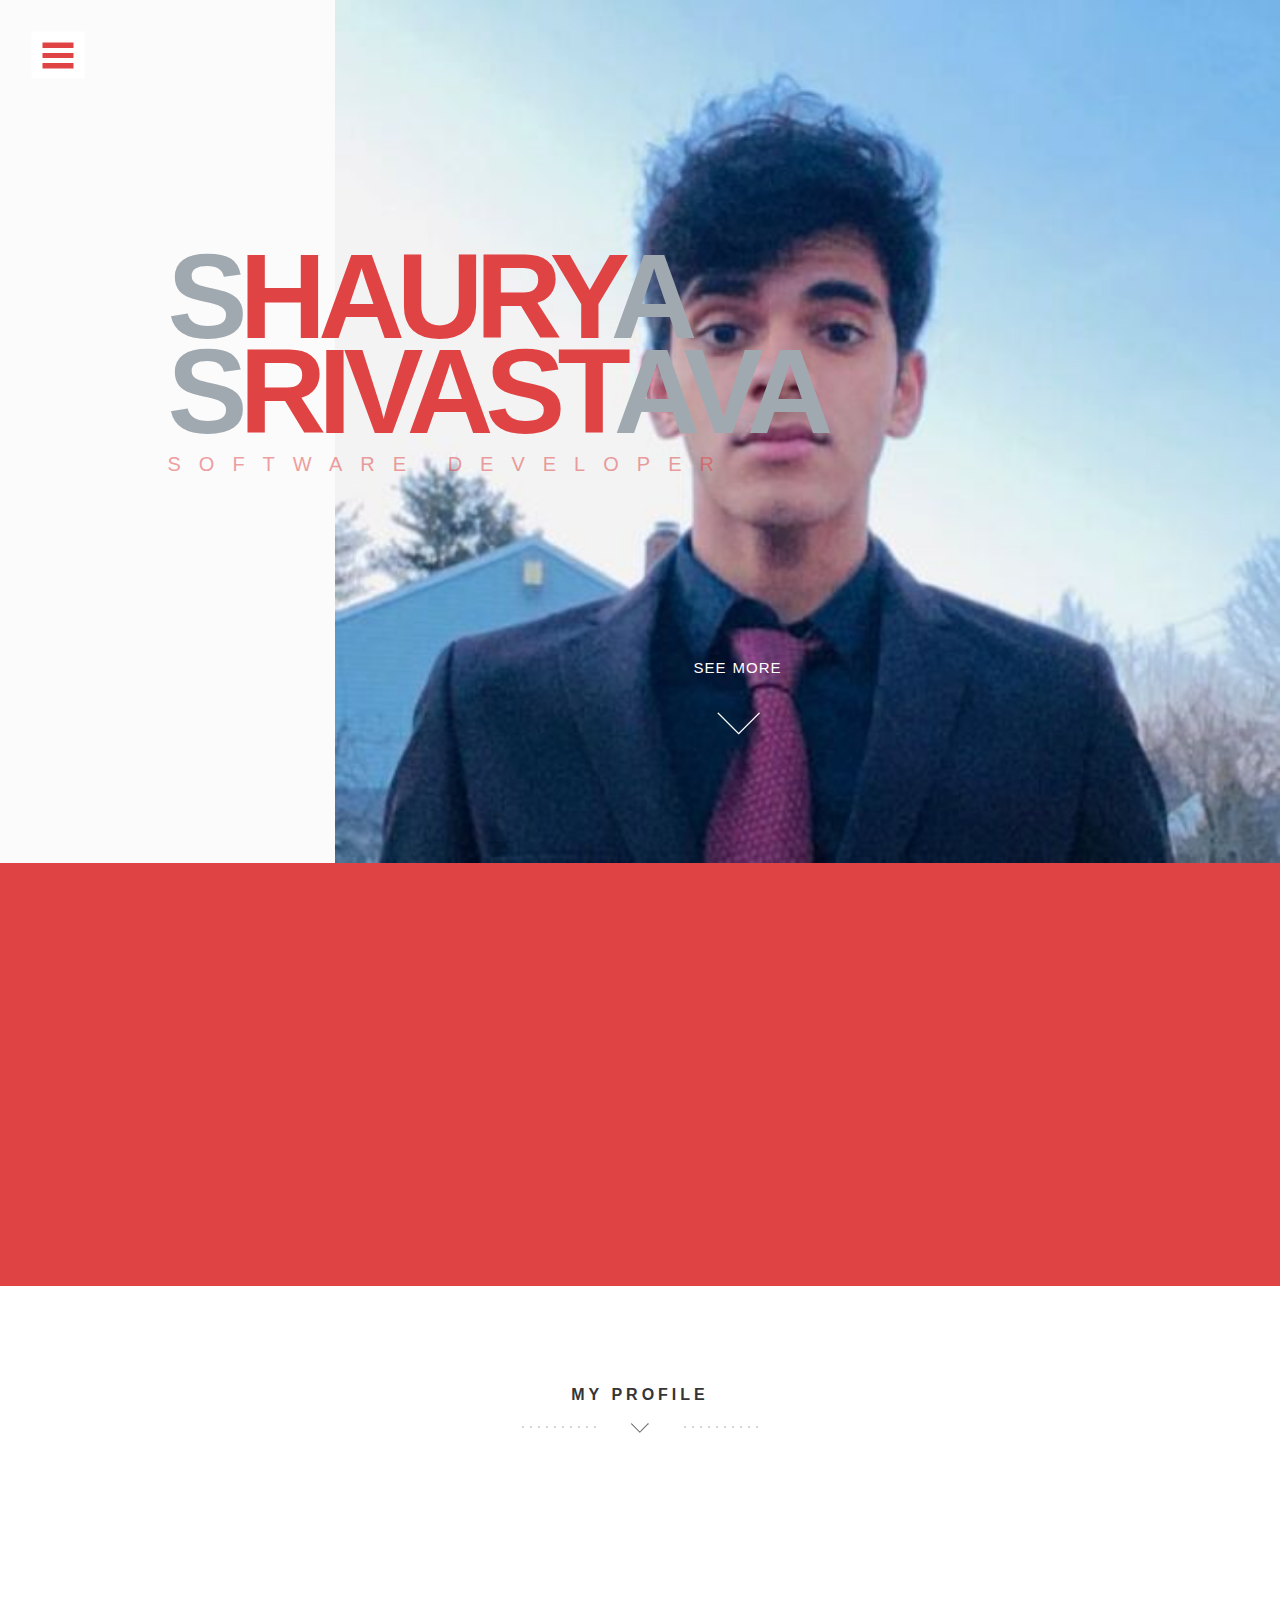
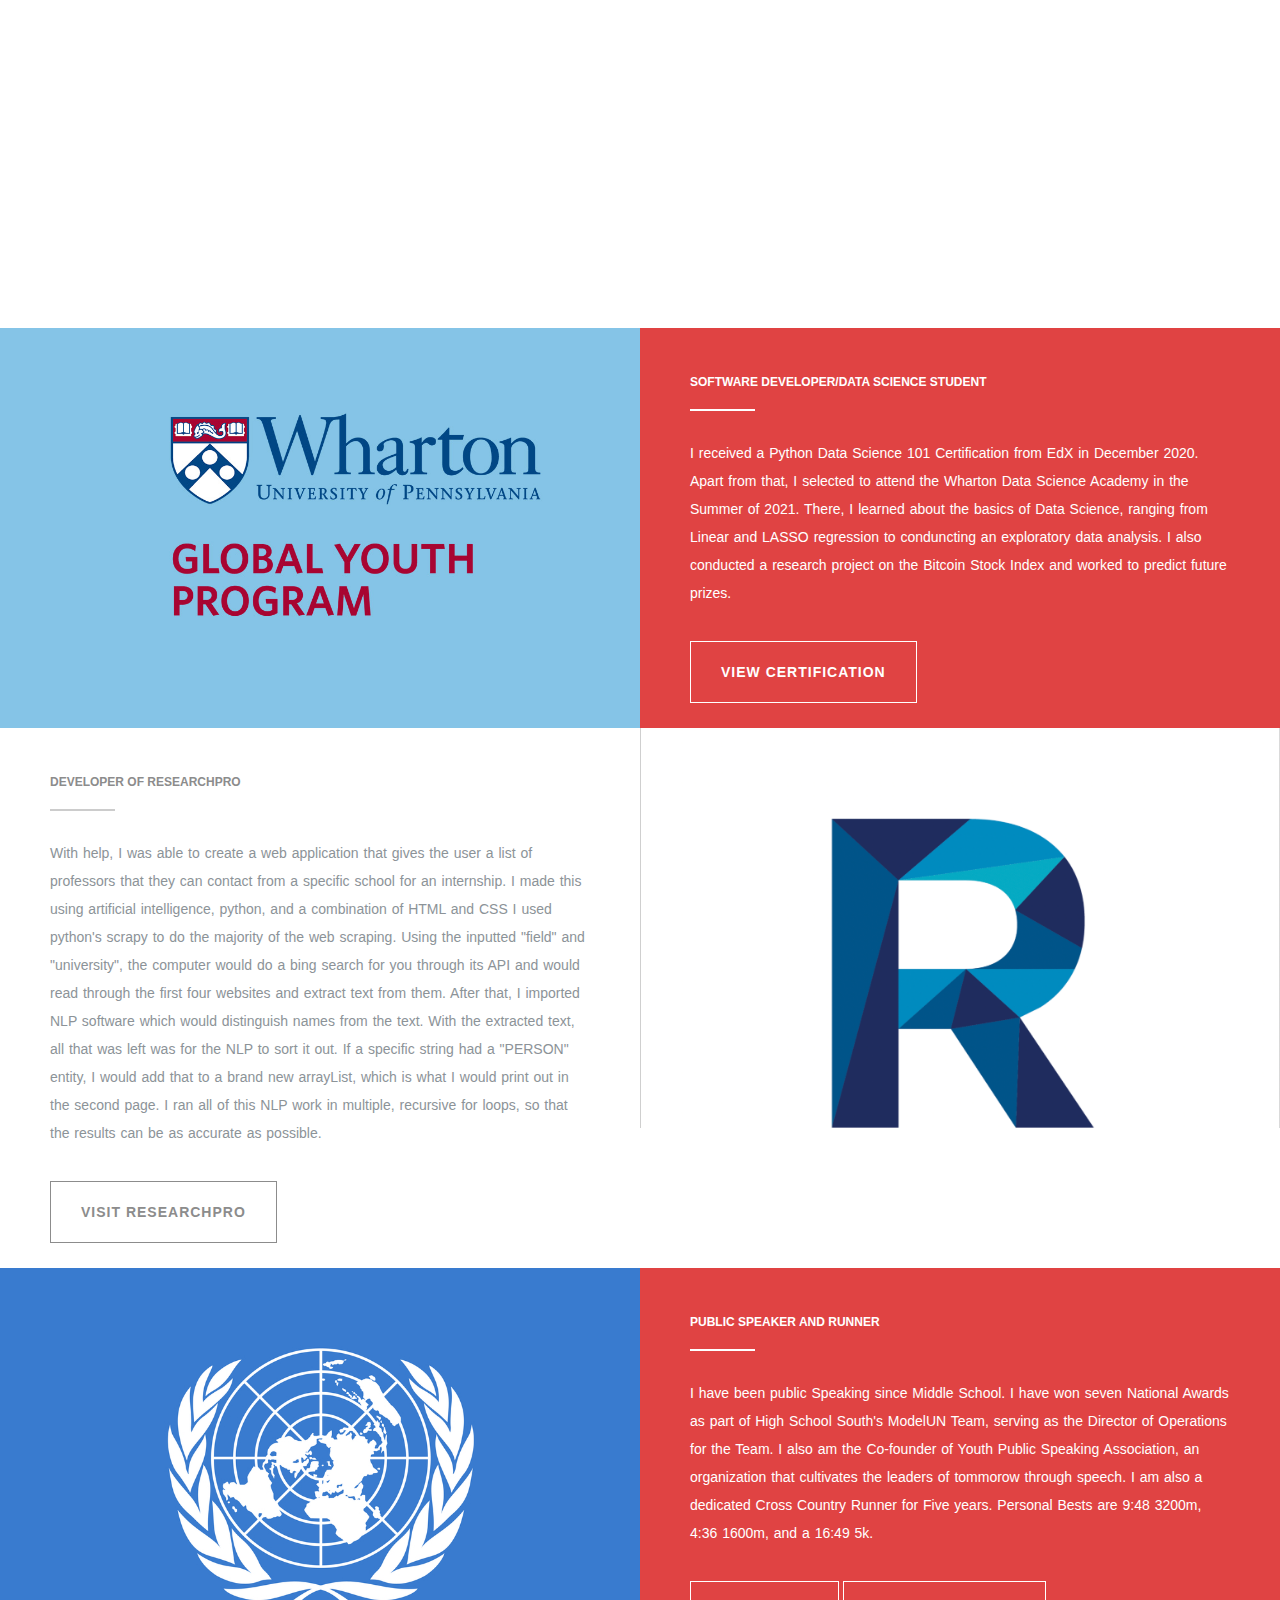
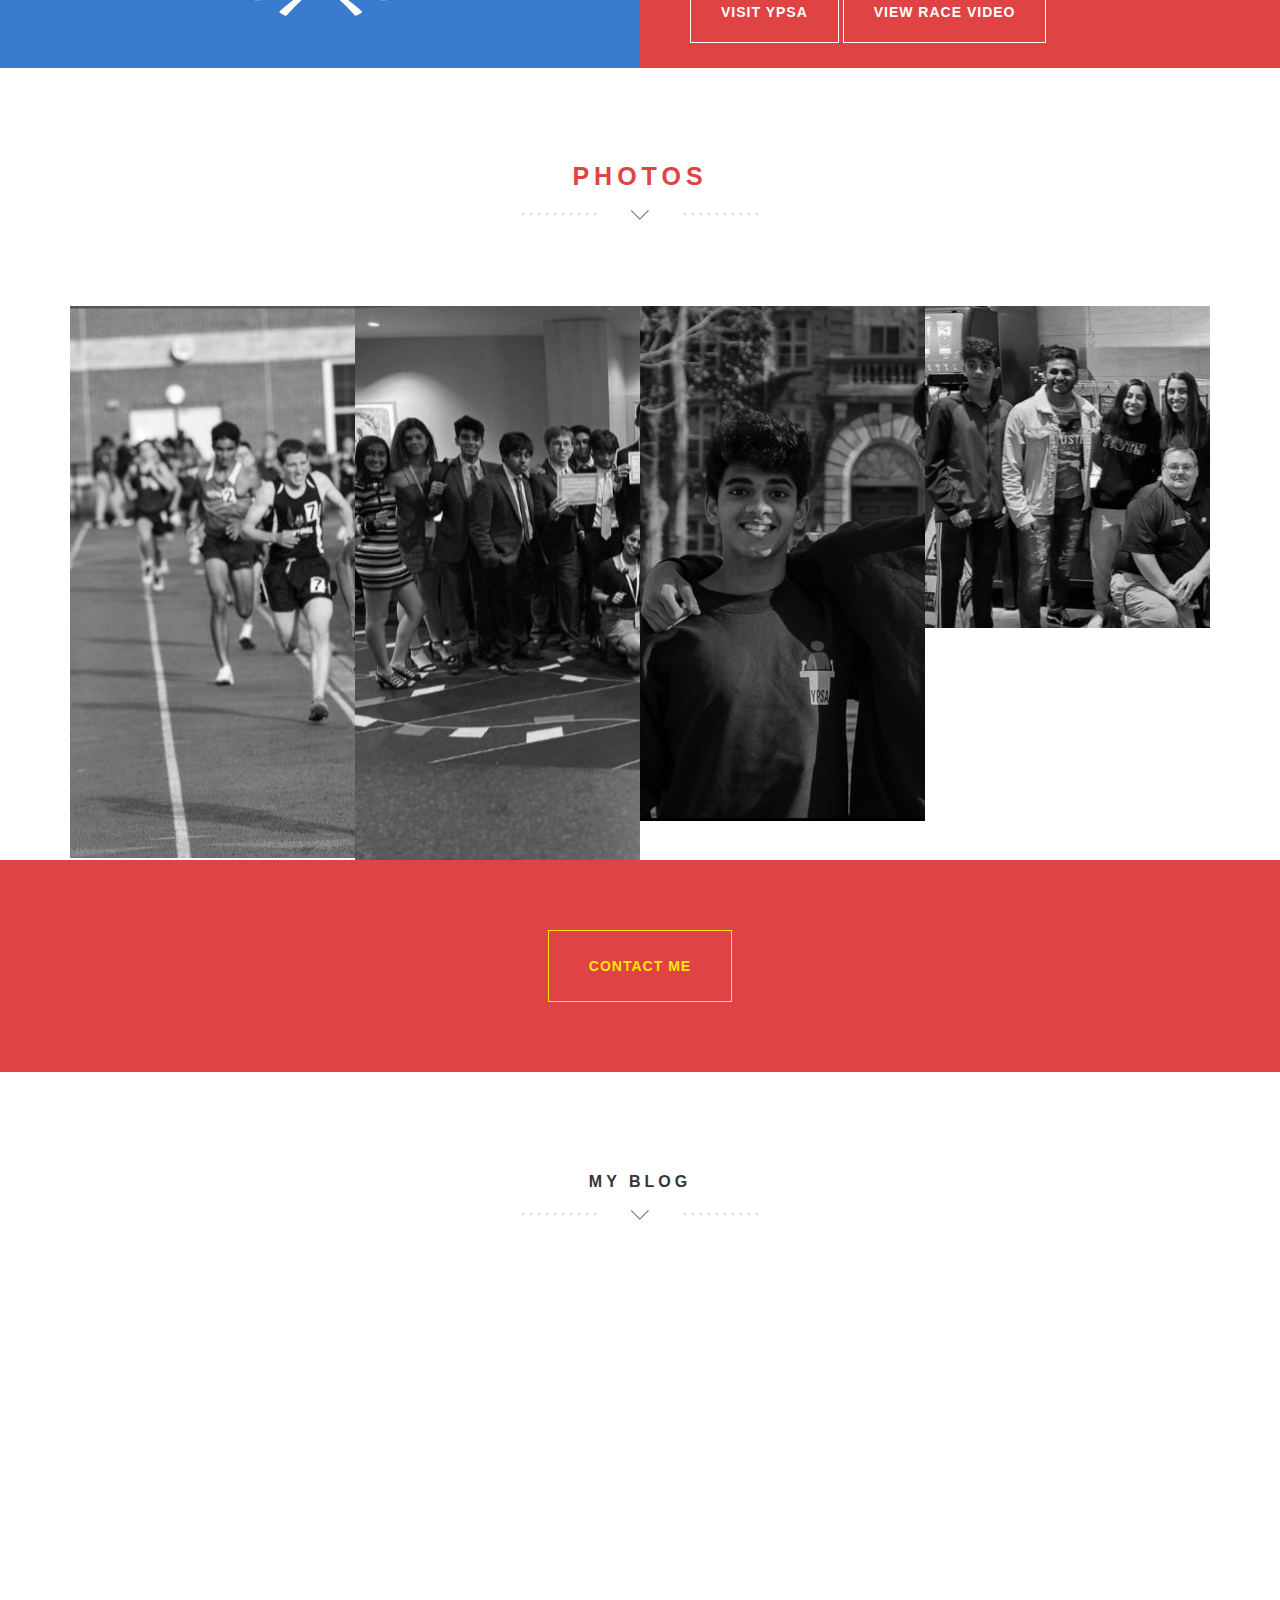
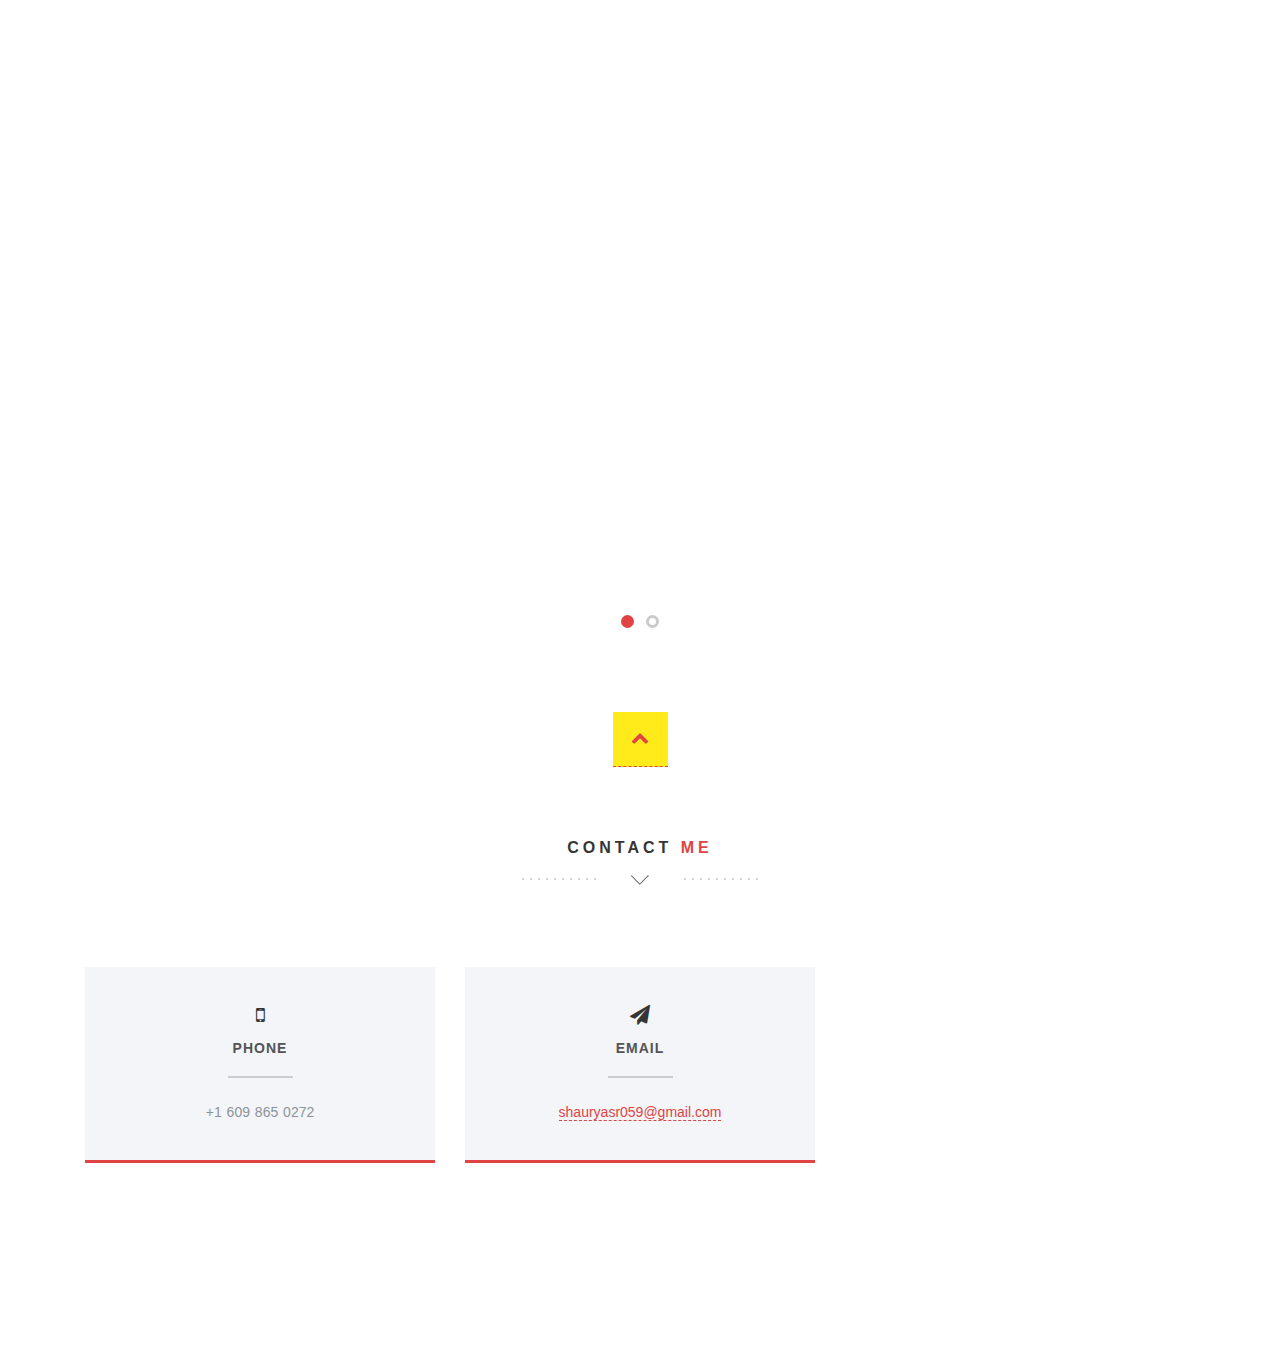
==== index.html @ fddbb51f "Added Race Video" ====
<!DOCTYPE html>
<html lang="en">
  <head>
    <meta charset="utf-8">
    <meta http-equiv="X-UA-Compatible" content="IE=edge">
    <meta name="viewport" content="width=device-width, initial-scale=1">
	<!-- Website Title -->
    <title>Shaurya Srivastava - Rising Senior at West Windsor Plainsboro South</title>
    <!-- Bootstrap -->
    <link href="assets/bootstrap/css/bootstrap.min.css" rel="stylesheet">
	<!-- Font-Awesome -->
    <link href="assets/font-awesome/css/font-awesome.min.css" rel="stylesheet">
	<!-- Lightbox -->
	<link href="assets/lightbox/css/lightbox.css" rel="stylesheet">
    <!-- Text Rotator-->
	<link href="assets/textrotator/simpletextrotator.css" rel="stylesheet">
	<!-- FlexSlider -->
    <link href="assets/flexslider/flexslider.css" rel="stylesheet">
	<!-- Theme Style -->
    <link href="css/style.css" rel="stylesheet">
	<!-- Animations -->
    <link href="css/animate.css" rel="stylesheet">
	<!-- Custom Favicon -->
	<link href="img/favicon.ico" rel="shortcut icon" type="image/x-icon" /> 
    <!-- HTML5 Shim and Respond.js IE8 support of HTML5 elements and media queries -->
    <!-- WARNING: Respond.js doesn't work if you view the page via file:// -->
    <!--[if lt IE 9]>
    <script src="assets/html5shiv/html5shiv.js"></script>
    <script src="assets/respond/respond.min.js"></script>
    <![endif]-->
  </head>
    <body id="top">

      <!-- ****************************** Preloader ************************** -->
      <div id="preloader"></div>


	  	<!-- ==========================
        HEADER SECTION 
        =========================== -->
        <header id="home">
		    <!-- creative menu -->
            <div class="container-fluid">
              <div class="row">
                <div class="menu-wrap">
				<nav class="menu">
				    <!-- Menu Links -->
					<div class="icon-list">
						<a href="index.html#home"><i class="fa fa-fw fa-home"></i><span>Home</span></a>
						<a href="index.html#about"><i class="fa fa-fw fa-quote-left"></i><span>About</span></a>
						<a href="index.html#service"><i class="fa fa-fw fa-globe"></i><span>Profile</span></a>
						<a href="index.html#portfolio"><i class="fa fa-fw fa-picture-o"></i><span>Photos</span></a>
						<a href="index.html#blog"><i class="fa fa-fw fa-rss"></i><span>Blog</span></a>
						<a href="index.html#contact"><i class="fa fa-fw fa-envelope-o"></i><span>Contact</span></a>
					</div>
				</nav>
			    </div>
			    <button class="menu-button" id="open-button"></button><!-- menu button -->
              </div><!--/row-->
            </div><!--/container-->
		  <!-- Header Image -->
          <section class="hero" id="hero">
            <div class="container">
			  <!-- Slider Button (don't edit!)-->
              <div class="row">
                <div class="col-md-12 text-right navicon">
                  <a id="nav-toggle" class="nav_slide_button" href="index.html#"><span></span></a>
                </div>
              </div>
			  <!-- HEADER HEADLINE -->
              <div class="row">
                <div class="col-md-8 col-md-offset-1 inner">
                  <h1 class="animated fadeInDown">
                    <span>S<span style="color:#E04343;">haury</span>a</span><br/>
                    <span>S<span style="color:#E04343">rivast</span>ava</span>
                  </h1><!-- Title -->
                  <h3 class="animated fadeInUp delay-05s"><span class="rotate">Software Developer, Cross Country Runner, Public Speaker</span></h3><!-- Text Rotator -->
                </div>
              </div>
			  <!-- Learn More Button -->
              <div class="row">
                <div class="col-md-8 col-md-offset-3 text-center">
                  <a href="index.html#about" class="scrollto wow fadeInUp delay-5s ">
			            <p>SEE MORE</p>
			            <p class="scrollto--arrow"><img src="img/scroll-down.png" alt="scroll down arrow"></p>
			        </a>
                </div>
              </div>
            </div>
          </section>
		  <!-- Header Image End -->
        </header>
		<!-- ==========================
        HEADER SECTION END  
        =========================== -->
		<!-- ==========================
        ABOUT SECTION  
        =========================== -->
        <section class="intro text-center section-padding color-bg" id="about">
          <div class="container">
		    <!-- WELCOME TEXT -->
            <div class="row">
              <div class="col-md-8 col-md-offset-2 wp1">
                <h1 class="arrow">A little <span>about</span> me</h1><!-- Headline -->
				<!-- about / welcome text -->
                <p>I am a public speaker, runner, and software developer. I am a high school student seeking to pursue something in the intersection between finance and technology. </p>
                <h1 style="color: wheat;"> <a href="shauryaresume.pdf">View Resume</a></h1>
              </div>
            </div>
          </div>
        </section>
<!-- ==========================
        SERVICE SECTION 
        =========================== -->
        <section class="features text-center section-padding" id="service">
          <div class="container">
        <!-- Headline -->
            <div class="row">
              <div class="col-md-12">
                <h1 class="arrow">My Profile</h1>
              </div>
            </div>
            <div class="row">
              <div class="col-md-12">
          <div class="services">
          <!-- Service Box 1 -->
                  <div class="col-md-4 wp2 item">
                    <div class="icon">
                      <i class="fa fa-desktop"></i><!-- Icon -->
                    </div>
                    <h2>Software Developer</h2><!-- Title -->
                    <p> 
                    </p><!-- Description -->
                  </div>
          <!-- Service Box 2 -->
                  <div class="col-md-4 wp2 item delay-05s">
                    <div class="icon">
                      <i class="fa fa-chevron-up"></i><!-- Icon -->
                    </div>
                    <h2>Cross Country/Track Runner</h2><!-- Title -->
                    <p></p><!-- Description -->
                  </div>
          <!-- Service Box 3 -->
                  <div class="col-md-4 wp2 item delay-1s">
                    <div class="icon">
                      <i class="fa fa-cubes"></i><!-- Icon -->
                    </div>
                    <h2>Public Speaker</h2><!-- Title -->
                    <p>
                    </p><!-- Description -->
                  </div>
          </div>
                  <div class="clearfix"></div>
              </div>
            </div>
          </div>
        </section>
		<div class="container-fluid">
		    <!-- About 1 -->
			<div class="row color-bg">
				<div class="col-md-6 nopadding features-intro-img">
					<div class="about-image" style="background-image:url(img/wharton.jpeg)"></div><!-- about image 1 -->
				</div>
				<div class="col-md-6 about-text">
					<h6>Software Developer/Data Science Student</h6><!-- headline-->
					<p>I received a Python Data Science 101 Certification from EdX in December 2020. Apart from that, I selected to attend the Wharton Data Science Academy in the Summer of 2021. There, I learned about the basics of Data Science,
            ranging from Linear and LASSO regression to conduncting an exploratory data analysis. I also conducted a research project on the Bitcoin Stock
            Index and worked to predict future prizes. 
          </p><br><!-- About Text 1 -->
					<a href="https://courses.edx.org/certificates/8b07a15a17204157bee6781477aeab36" class="weight-outline-btn">View Certification</a><!-- read more button  -->			
				</div>
			</div>
			<!-- About 2 -->
			<div class="row">
				<div class="col-md-6 about-text">
					<h6>Developer of ResearchPro</h6><!-- Headline -->
					<p>With help, I was able to create a web application that gives the user a list of professors that they can contact from a specific school for an internship. I made this using artificial intelligence, python, and a combination of HTML and CSS
            I used python's  scrapy to do the majority of the web scraping. Using the inputted "field" and "university", the computer would do a bing search for you through its API and would read through the first four websites and extract text from them.
        After that, I imported NLP software which would distinguish names from the text. With the extracted text, all that was left was for the NLP to sort it out. 
        If a specific string had a "PERSON" entity, I would add that to a brand new arrayList, which is what I would print out in the second page. I ran all of this NLP work in multiple, recursive for loops, so that the results can be as accurate as possible. 
          </p><br><!-- About Text 2 -->
					<a href="https://www.researchpro.app" class="weight-outline-btn">Visit ResearchPro</a>	<!-- read more button  -->				
				</div>
				<div class="col-md-6 nopadding features-intro-img">
					<div class="about-image" style="background-image:url(img/RProLogo.png)"></div><!-- about image 2 -->
				</div>
			</div>
			<!-- About 3 -->
			<div class="row color-bg">
				<div class="col-md-6 nopadding features-intro-img">
					<div class="about-image" style="background-image:url(img/MUN.jpeg)"></div><!-- about image 3 -->
				</div>
				<div class="col-md-6 about-text">
					<h6>Public Speaker and Runner</h6><!-- Headline-->
					<p>I have been public Speaking since Middle School. I have won seven National Awards as part of High School South's ModelUN Team, serving as the Director of Operations for the Team.
            I also am the Co-founder of Youth Public Speaking Association, an organization that cultivates the leaders of tommorow through speech. I am also a dedicated Cross Country Runner for Five years. Personal Bests are 9:48 3200m, 4:36 1600m, and a 16:49 5k.</p><br><!-- About Text 3 -->
					<a href="https://www.youthpsa.com" class="weight-outline-btn">Visit YPSA</a><!-- read more button  -->
          <a href="https://youtu.be/TSwu4CPQAK0" class="weight-outline-btn">View Race Video</a>					
				</div>
			</div>
		</div>
		<!-- ==========================
        ABOUT SECTION END
        =========================== -->	
		<!-- ==========================
        PORTFOLIO SECTION
    =========================== -->
        <section class="swag text-center" id="portfolio">
          <div class="container">
		    <!-- Headline -->
            <div class="row">
              <h1 class="arrow">
              <span>Photos</span>
              </h1>
            </div>
          </div>
        </section>

        <div class="container">
          <div class="row row-offset-0">
  				 
          <!-- PORTFOLIO ITEM 1 -->
          <div class="col-md-3 col-sm-6">
              <div class="overlay-effect effects clearfix">
                  <div class="img">
                      <a href="img/IMG-1071.jpg" data-lightbox="roadtrip" title="My 1600 Victory"><img class="grayscale" src="img/IMG-1071.jpg" alt="Portfolio Item"></a>
                  </div>
              </div>
          </div>
  	    <!-- PORTFOLIO ITEM END -->
  	
  	    <!-- PORTFOLIO ITEM 2 -->
          <div class="col-md-3 col-sm-6">
              <div class="overlay-effect effects clearfix">
                  <div class="img">
                      <a href="img/IMG-1072.jpg" data-lightbox="roadtrip" title="Post Conference SouthMUN"><img class="grayscale" src="img/IMG-1072.jpg" alt="Portfolio Item"></a>
                  </div>
              </div>
          </div>
  	    <!-- PORTFOLIO ITEM END -->
  					
  		<!-- PORTFOLIO ITEM 3 
          <div class="col-md-3 col-sm-6">
              <div class="overlay-effect effects clearfix">
                  <div class="img">
                      <a href="img/edyouth.jpeg" data-lightbox="roadtrip" title="Project Three - Lorem Ipsum"><img class="grayscale" src="img/edyouth.jpeg" alt="Portfolio Item"></a>
                  </div>
              </div>
          </div>
  	   PORTFOLIO ITEM END -->
  					
  		<!-- PORTFOLIO ITEM 4
          <div class="col-md-3 col-sm-6 ">
              <div class="overlay-effect effects clearfix">
                  <div class="img">
                      <a href="img/IMG-1074.jpg" data-lightbox="roadtrip" title="Project Four - Lorem Ipsum"><img class="grayscale" src="img/IMG-1074.jpg" alt="Portfolio Item"></a>
                  </div>
              </div>
          </div>
  	    PORTFOLIO ITEM END -->
  	             
          <!-- PORTFOLIO ITEM 5 
          <div class="col-md-3 col-sm-6 ">
              <div class="overlay-effect effects clearfix">
                  <div class="img">
                      <a href="img/edyouth2.jpeg" data-lightbox="roadtrip" title="Project Five - Lorem Ipsum"><img class="grayscale" src="img/edyouth2.jpeg" alt="Portfolio Item"></a>
                  </div>
              </div>
          </div>
  	    PORTFOLIO ITEM END -->
  	
  	    <!-- PORTFOLIO ITEM 6 -->
          <div class="col-md-3 col-sm-6">
              <div class="overlay-effect effects clearfix">
                  <div class="img">
                      <a href="img/IMG-1076.jpg" data-lightbox="roadtrip" title="Co-Founders of YPSA"><img class="grayscale" src="img/IMG-1076.jpg" alt="Portfolio Item"></a>
                  </div>
              </div>
          </div>
  	    <!-- PORTFOLIO ITEM END -->
  					
  		<!-- PORTFOLIO ITEM 7 
          <div class="col-md-3 col-sm-6">
              <div class="overlay-effect effects clearfix">
                  <div class="img">
                      <a href="img/IMG-1077.jpg" data-lightbox="roadtrip" title="Project Seven - Lorem Ipsum"><img class="grayscale" src="img/IMG-1077.jpg" alt="Portfolio Item"></a>
                  </div>
              </div>
          </div>
  	     PORTFOLIO ITEM END -->
  					
  		<!-- PORTFOLIO ITEM 8 -->
          <div class="col-md-3 col-sm-6">
              <div class="overlay-effect effects clearfix">
                  <div class="img">
                      <a href="img/IMG_1080.jpg" data-lightbox="roadtrip" title="The West Windsor Plainsboro Education Foundation Youth Committee"><img class="grayscale" src="img/IMG_1080.jpg" alt="Portfolio Item"></a>
                  </div>
              </div>
          </div>
  	    <!-- PORTFOLIO ITEM END -->
        </div><!--/row-->
      </div><!--/.container-->
		<!-- ==========================
        PORTFOLIO SECTION END
        =========================== -->
			


			
		<!-- ==========================
        CUSTOM SPACER
        =========================== -->
		<div class="spacer-cta text-center">
          <div class="container">
            <div class="row">
              <div class="col-md-12">
                <a href="index.html#contact" class="outline-btn">Contact Me</a>
              </div>
            </div>
          </div>
        </div>
		<!-- ==========================
        CUSTOM SPACER END
        =========================== -->
		
		

    <!-- ==========================
        BLOG SECTION 
        =========================== -->
    <section class="text-center section-padding" id="blog">
          <div class="container">
        <!-- Headline -->
        <div class="row">
              <div class="col-md-12">
                <h1 class="arrow">My blog</h1>
              </div>
            </div><br><br>
      
      <!-- Blog Slider -->
            <div class="row">
              <div id="blogSlider">
                <ul class="slides">
                  <li>
            <!-- Blog Entry 1 -->
                    <div class="col-md-4 wp4">
                      <div class="overlay-effect effects clearfix">
                        <div class="img">
                          <img src="img/IMG_1081.jpg" class="grayscale" alt="Blog Item"><!-- Blog Image -->
                        </div>
                      </div>
            <br>
                      <h2>My Running Story</h2><!-- Headline -->
                      <p>Read about how I got into Running <a href="https://medium.com/a-runners-guidebook/my-running-story-2edc9267de97?sk=07af5efcecf2f51ce8da7229d529c64a"> here.</a></p><!-- Description-->
                    </div>
          <!-- Blog Entry 2 -->
                    <div class="col-md-4 wp4 delay-05s">
                      <div class="overlay-effect effects clearfix">
                        <div class="img">
                          <img src="img/whartdsa.jpeg" class="grayscale" alt="Blog Item"><!-- Blog Image -->
                        </div>
                      </div>
            <br>
                      <h2>My Experience at the Wharton Data Science Academy</h2><!-- Headline -->
                      <p>Read about my experiences at Wharton's Data Science Acaemy as well as its Futures of the Business World Program <a href="">here</a></p><!-- Description -->
                    </div>
          <!-- Blog Entry 3 -->
                    <div class="col-md-4 wp4 delay-1s">
                      <div class="overlay-effect effects clearfix">
                        <div class="img">
                          <img src="img/runninginj.jpeg"  class="grayscale" alt="Blog Item"><!-- Blog Image -->
                        </div>
                      </div>
            <br>
                      <h2>The Details of Injuries</h2><!-- Headline -->
                      <p>Read this post to find out more about running injuries and how to combat them. <a href="https://medium.com/a-runners-guidebook/the-depths-of-injuries-659e66c14764?sk=e0239b538a29825cf7067de7018781fc">View</a></p><!-- Description-->
                    </div>
                  </li>
                  <li>
            <!-- Blog Entry 4 -->
                    <div class="col-md-4 wp4">
                      <div class="overlay-effect effects clearfix">
                        <div class="img">
                          <img src="img/IMG_1084.jpg" class="grayscale" alt="Blog Item"><!-- Blog Image -->
                        </div>
                      </div>
            <br>
                      <h2>A Running Shoe Review</h2><!-- Headline -->
                      <p>Read this post to find out more about the various running shoes I've worn and whether they were worth it. <a href="https://medium.com/a-runners-guidebook/a-running-shoe-review-1bcd9ef0fcc8?sk=3c7c9eebedb75d1b61f6de27ec3b3a66"> View </a></p><!-- Description -->
                    </div>
          <!-- Blog Entry 5 -->
                    <div class="col-md-4 wp4 delay-05s">
                      <div class="overlay-effect effects clearfix">
                        <div class="img">
                          <img src="img/IMG_1082.jpg" class="grayscale" alt="Blog Item"><!-- Blog Image -->
                        </div>
                      </div>
            <br>
                      <h2>How has the Price of TV sets changed?</h2>
                      <p>In this post, I delve into the economics of Television Prices and discuss some factors that impact it. <a href="https://shauryasr059.medium.com/how-has-the-price-for-tv-sets-changed-80e25903ff6?sk=bae67a4d8df9950c037aedfbec211acd"> View </a></p>
                    </div>
          <!-- Blog Entry 6 -->
                    <div class="col-md-4 wp4 delay-1s">
                      <div class="overlay-effect effects clearfix">
                        <div class="img">
                          <img src="img/powerday.jpeg" class="grayscale" alt="Blog Item"><!-- Blog Image -->
                        </div>
                      </div>
            <br>
                      <h2>The Power of a Day</h2><!-- Headline -->
                      <p>In this post, I talk about an experience that changed my perspective on how I view a day. <a href="https://shauryasr059.medium.com/the-power-of-a-day-b1507eab340d?sk=1cab108146d86aecd1d19ef6805e0888">View</a></p><!-- Description -->
                    </div>
                  </li>
                </ul>
              </div>
            </div>
          </div>
        </section>
    <!-- ==========================
        BLOG SECTION END
        =========================== -->
		
		<!-- ==========================
        CONTACT SECTION
        =========================== -->
        <section class="text-center section-padding contact-wrap" id="contact">
		  <!-- To Top Button -->
          <a href="index.html#top" class="up-btn"><i class="fa fa-chevron-up"></i></a>
          <div class="container">
		    <!-- Headline -->
            <div class="row">
              <div class="col-md-12">
                <h1 class="arrow">Contact <span>me</span></h1>
              </div>
            </div>
            <div class="row contact-details">
			  <!-- Phone Number Box -->
              <div class="col-md-4">
                <div class="dark-box box-hover">
                  <h2><i class="fa fa-mobile"></i><span>Phone</span></h2>
                  <p>+1 609 865 0272</p>
                </div>
              </div>
			  <!-- E-Mail Box -->
              <div class="col-md-4">
                <div class="dark-box box-hover">
                  <h2><i class="fa fa-paper-plane"></i><span>Email</span></h2>
                  <p><a href="index.html#">shauryasr059@gmail.com</a></p>
                </div>
              </div>
            </div>
			<br>
			<!-- Social Buttons - use font-awesome, past in what you want -->
		<!-- ==========================
        CONTACT SECTION END
        =========================== -->
		
		
		<!-- ==========================
        FOOTER SECTION
        =========================== -->

	
    <!-- jQuery -->
    <script src="https://ajax.googleapis.com/ajax/libs/jquery/1.11.0/jquery.min.js"></script>
    <!-- SmoothScroll -->           
    <script type="text/javascript" src="assets/smoothscroll/smoothscroll.js"></script>
    <!-- Bootstrap -->
    <script src="assets/bootstrap/js/bootstrap.min.js"></script>
	<!-- Waypoints -->
	<script src="js/waypoints.min.js"></script>
    <!-- classie.js -->
	<script src="js/classie.js"></script>
    <!-- FlexSlider -->
    <script src="assets/flexslider/jquery.flexslider.js"></script>
	<!-- Modernizr -->
    <script src="js/modernizr.js"></script>
	<!-- Text Rotator -->
	<script src="assets/textrotator/jquery.simple-text-rotator.js"></script>
	<!-- Lightbox.js -->
    <script src="assets/lightbox/js/lightbox.min.js"></script>
    <!-- Google Maps --> 
    <script type="text/javascript" src="https://maps.googleapis.com/maps/api/js?key=AIzaSyDeKBBPJTG3v5w3cNPAgM6ZsJiPyL1mP_o&amp;sensor=false"></script>
	<!-- Theme JavaScript Core -->
	<script src="js/main.js"></script>
	<script src="js/script.js"></script>

	<!-- GOOGLE MAPS DATA -->
    <script type="text/javascript">
    // When the window has finished loading create our google map below
        google.maps.event.addDomListener(window, 'load', init);
    
        function init() {
            // Basic options for a simple Google Map
            // For more options see: https://developers.google.com/maps/documentation/javascript/reference#MapOptions
            var mapOptions = {
                // How zoomed in you want the map to start at (always required)
                zoom: 15,
                
                scrollwheel: false,

                // The latitude and longitude to center the map (always required)
                center: new google.maps.LatLng(40.68961985411178, -74.01618003845215), // New York 

                // How you would like to style the map. 
                // This is where you would paste any style found on Snazzy Maps.
                styles: [	{		featureType:'water',		stylers:[{color:'#F2F2F2'},{visibility:'on'}]	},{		featureType:'landscape',		stylers:[{color:'#FFFFFF'}]	},{		featureType:'road',		stylers:[{saturation:-100},{lightness:45}]	},{		featureType:'road.highway',		stylers:[{visibility:'simplified'}]	},{		featureType:'road.arterial',		elementType:'labels.icon',		stylers:[{visibility:'off'}]	},{		featureType:'administrative',		elementType:'labels.text.fill',		stylers:[{color:'#ADADAD'}]	},{		featureType:'transit',		stylers:[{visibility:'off'}]	},{		featureType:'poi',		stylers:[{visibility:'off'}]	}]
            };

            // Get the HTML DOM element that will contain your map 
            // We are using a div with id="map" seen below in the <body>
            var mapElement = document.getElementById('googlemaps');

            // Create the Google Map using out element and options defined above
            var map = new google.maps.Map(mapElement, mapOptions);
        }
	
    </script>
	
	<!-- TEXT ROTATOR SETTINGS -->
    <script type="text/javascript">
    $(".rotate").textrotator({
      animation: "fade", // You can pick the way it animates when rotating through words. Options are dissolve (default), fade, flip, flipUp, flipCube, flipCubeUp and spin.
      separator: ",", // If you don't want commas to be the separator, you can define a new separator (|, &, * etc.) by yourself using this field.
      speed: 2000 // How many milliseconds until the next word show.
    });
    </script>
	
    </body>
</html>
---- assets/textrotator/simpletextrotator.css ----
.rotating {
  display: inline-block;
  -webkit-transform-style: preserve-3d;
  -moz-transform-style: preserve-3d;
  -ms-transform-style: preserve-3d;
  -o-transform-style: preserve-3d;
  transform-style: preserve-3d;
  -webkit-transform: rotateX(0) rotateY(0) rotateZ(0);
  -moz-transform: rotateX(0) rotateY(0) rotateZ(0);
  -ms-transform: rotateX(0) rotateY(0) rotateZ(0);
  -o-transform: rotateX(0) rotateY(0) rotateZ(0);
  transform: rotateX(0) rotateY(0) rotateZ(0);
  -webkit-transition: 0.5s;
  -moz-transition: 0.5s;
  -ms-transition: 0.5s;
  -o-transition: 0.5s;
  transition: 0.5s;
  -webkit-transform-origin-x: 50%;
}

.rotating.flip {
  position: relative;
}

.rotating .front, .rotating .back {
  left: 0;
  top: 0;
  -webkit-backface-visibility: hidden;
  -moz-backface-visibility: hidden;
  -ms-backface-visibility: hidden;
  -o-backface-visibility: hidden;
  backface-visibility: hidden;
}

.rotating .front {
  position: absolute;
  display: inline-block;
  -webkit-transform: translate3d(0,0,1px);
  -moz-transform: translate3d(0,0,1px);
  -ms-transform: translate3d(0,0,1px);
  -o-transform: translate3d(0,0,1px);
  transform: translate3d(0,0,1px);
}

.rotating.flip .front {
  z-index: 1;
}

.rotating .back {
  display: block;
  opacity: 0;
}

.rotating.spin {
  -webkit-transform: rotate(360deg) scale(0);
  -moz-transform: rotate(360deg) scale(0);
  -ms-transform: rotate(360deg) scale(0);
  -o-transform: rotate(360deg) scale(0);
  transform: rotate(360deg) scale(0);
}



.rotating.flip .back {
  z-index: 2;
  display: block;
  opacity: 1;
  
  -webkit-transform: rotateY(180deg) translate3d(0,0,0);
  -moz-transform: rotateY(180deg) translate3d(0,0,0);
  -ms-transform: rotateY(180deg) translate3d(0,0,0);
  -o-transform: rotateY(180deg) translate3d(0,0,0);
  transform: rotateY(180deg) translate3d(0,0,0);
}

.rotating.flip.up .back {
  -webkit-transform: rotateX(180deg) translate3d(0,0,0);
  -moz-transform: rotateX(180deg) translate3d(0,0,0);
  -ms-transform: rotateX(180deg) translate3d(0,0,0);
  -o-transform: rotateX(180deg) translate3d(0,0,0);
  transform: rotateX(180deg) translate3d(0,0,0);
}

.rotating.flip.cube .front {
  -webkit-transform: translate3d(0,0,100px) scale(0.9,0.9);
  -moz-transform: translate3d(0,0,100px) scale(0.85,0.85);
  -ms-transform: translate3d(0,0,100px) scale(0.85,0.85);
  -o-transform: translate3d(0,0,100px) scale(0.85,0.85);
  transform: translate3d(0,0,100px) scale(0.85,0.85);
}

.rotating.flip.cube .back {
  -webkit-transform: rotateY(180deg) translate3d(0,0,100px) scale(0.9,0.9);
  -moz-transform: rotateY(180deg) translate3d(0,0,100px) scale(0.85,0.85);
  -ms-transform: rotateY(180deg) translate3d(0,0,100px) scale(0.85,0.85);
  -o-transform: rotateY(180deg) translate3d(0,0,100px) scale(0.85,0.85);
  transform: rotateY(180deg) translate3d(0,0,100px) scale(0.85,0.85);
}

.rotating.flip.cube.up .back {
  -webkit-transform: rotateX(180deg) translate3d(0,0,100px) scale(0.9,0.9);
  -moz-transform: rotateX(180deg) translate3d(0,0,100px) scale(0.85,0.85);
  -ms-transform: rotateX(180deg) translate3d(0,0,100px) scale(0.85,0.85);
  -o-transform: rotateX(180deg) translate3d(0,0,100px) scale(0.85,0.85);
  transform: rotateX(180deg) translate3d(0,0,100px) scale(0.85,0.85);
}
---- css/style.css ----
/*========================================================================*/



/* ///////////////////////////////////////////////////////////////////// 
// 03 - Preloader
/////////////////////////////////////////////////////////////////////*/

#preloader {
    position:fixed;
    left:0;
    top:0;
    z-index:99999999999;
    width:100%;
    height:100%;
    overflow:visible;
    background: #fff url('../img/preloader.gif') no-repeat center center;
}





/* ==========================================================================
	Global Styles
========================================================================== */
a {
	color: #E04343;
	-webkit-transition:all 0.5s;
	-moz-transition:all 0.5s;
	-o-transition:all 0.5s;
	transition:all 0.5s;
	border-bottom: 1px dashed;
	outline:none!important;
}
a:hover,a:focus,a:active {
	color:#0D0D0D;
	text-decoration:none;
	outline:none!important;
}
p {
	color:#8c9398;
	word-spacing:1px;
	line-height:25px;
	font-size:14px;
}
h2 {
	font-size:15px;
	color:#353535!important;
	text-transform:uppercase;
	font-weight:bold;
}
h2::after {
	content:" ";
	border:solid 1px #CCCCCC;
	display:block;
	width:65px;
	margin:20px auto;
}
h6 {
	font-size:15px;
	color:#8c8c8c;
	text-transform:uppercase;
	font-weight:bold;
}
h6::after {
	content:" ";
	border:solid 1px #CCCCCC;
	display:block;
	width:65px;
	margin-top: 20px;
}
/* ==========================================================================HTML5 display definitions========================================================================== */
article,aside,details,figcaption,figure,footer,header,hgroup,nav,section,summary {
	display:block;
}
audio,canvas,video {
	display:inline-block;
	*display:inline;
	*zoom: 1;
}
* Remove excess height in iOS 5 devices. */
audio:not([controls]) {
	display:none;
	height:0;
}
[hidden] {
	display: none;
}
/* ==========================================================================Base========================================================================== */
html {
	font-size:100%;
	-webkit-text-size-adjust:100%;
	-ms-text-size-adjust:100%;
}
html,html a {
	-webkit-font-smoothing:antialiased;
	text-shadow:1px 1px 1px rgba(0,0,0,0.004);
}
html,button,input,select,textarea {
	font-family:'Varela Round',sans-serif;
}
body {
	margin:0;
	font-family: 'Open Sans',sans-serif;
}
/* ==========================================================================Links========================================================================== */
a:focus {
	outline:thin dotted;
}
a:active,a:hover {
	outline: 0;
}
/* ==========================================================================Typography========================================================================== */
@import url(http://fonts.googleapis.com/css?family=Open+Sans:300,400);
h1 {
	font-size:2em;
	margin:0.67em 0;
	color:#353535;
}
h2 {
	font-size:1.5em;
	margin:0.83em 0;
}
h3 {
	font-size:1.17em;
	margin:1em 0;
}
h4 {
	font-size:1em;
	margin:1.33em 0;
}
h5 {
	font-size:0.83em;
	margin:1.67em 0;
}
h6 {
	font-size: 12px;
	margin:2.33em 0;
}
abbr[title] {
	border-bottom:1px dotted;
}
b,strong {
	font-weight:bold;
}
blockquote {
	margin:0em 55px;
	border-left:4px solid #CCCCCC;
}
dfn {
	font-style:italic;
}
mark {
	background:#ff0;
	color:#000;
}
p,pre {
	margin:1em 0;
}
code,kbd,pre,samp {
	font-family:monospace,serif;
	_font-family:'courier new',monospace;
	font-size:1em;
}
pre {
	white-space:pre;
	white-space:pre-wrap;
	word-wrap:break-word;
}
q {
	quotes:none;
}
q:before,q:after {
	content:'';
	content:none;
}
small {
	font-size:75%;
}
sub,sup {
	font-size:75%;
	line-height:0;
	position:relative;
	vertical-align:baseline;
}
sup {
	top:-0.5em;
}
sub {
	bottom:-0.25em;
}
p {
	font-size: 14px;
	font-weight:100;
	line-height: 28px!important;
}
/* ==========================================================================Lists========================================================================== */
dl,menu,ol,ul {
	margin:1em 0;
}
dd {
	margin:0 0 0 40px;
}
menu,ol,ul {
	padding:0 0 0 40px;
}
nav ul,nav ol {
	list-style:none;
	list-style-image: none;
}
/* ==========================================================================Embedded content========================================================================== */
img {
	border:0;
	-ms-interpolation-mode:bicubic;
}
svg:not(:root) {
	overflow: hidden;
}
/* ==========================================================================Figures========================================================================== */
figure {
	margin: 0;
}
/* ==========================================================================Forms========================================================================== */
form {
	margin:0;
}
fieldset {
	border:1px solid #c0c0c0;
	margin:0 2px;
	padding:0.35em 0.625em 0.75em;
}
legend {
	border:0;
	padding:0;
	white-space:normal;
	*margin-left:-7px;
}
button,input,select,textarea {
	font-size:100%;
	/margin:0;
	vertical-align:baseline;
	*vertical-align:middle;
}
button,input {
	line-height:normal;
}
button,html input[type="button"],input[type="reset"],input[type="submit"] {
	-webkit-appearance:button;
	cursor:pointer;
	*overflow:visible;
}
button[disabled],input[disabled] {
	cursor:default;
}
input[type="checkbox"],input[type="radio"] {
	box-sizing:border-box;
	padding:0;
	*height:13px;
	*width:13px;
}
input[type="search"] {
	-webkit-appearance:textfield;
	-moz-box-sizing:content-box;
	-webkit-box-sizing:content-box;
	box-sizing:content-box;
}
input[type="search"]::-webkit-search-cancel-button,input[type="search"]::-webkit-search-decoration {
	-webkit-appearance:none;
}
button::-moz-focus-inner,input::-moz-focus-inner {
	border:0;
	padding:0;
}
textarea {
	overflow:auto;
	vertical-align: top;
}
/* ==========================================================================Tables========================================================================== */
table {
	border-collapse:collapse;
	border-spacing: 0;
}
/* ==========================================================================Section Styles========================================================================== */
.section-padding {
	padding:90px 0 100px
}
.dark-bg {
	background:#f3f5f8;
}
.light-bg {
	background-color:#fff;
}
.dark-box {
	background: #F3F5F8;
	-webkit-box-shadow: 0px 3px 0px 0px #E04343;
	-moz-box-shadow: 0px 3px 0px 0px #E04343;
	box-shadow: 0px 3px 0px 0px #E04343;
	padding:20px 0;
}
.dark-box:hover,.dark-box:focus {
	-webkit-box-shadow: 0px 3px 0px 0px #FFE801;
	-moz-box-shadow: 0px 3px 0px 0px #FFE801;
	box-shadow: 0px 3px 0px 0px #FFE801;
}
.box-hover {
	transition:all 500ms ease-in-out;
	-webkit-transition:all 500ms ease-in-out;
	-moz-transition:all 500ms ease-in-out;
	-o-transition:all 500ms ease-in-out;
}
.box-hover:hover,.box-hover:focus {
	transform:translate(0,-15px);
	-webkit-transform:translate(0,-15px);
	-ms-transform:translate(0,-15px);
}
.wrapper {
	height:650px;
}
.nopadding {
	padding:0;
}
.inner {
	padding-top: 138px;
}
/* ==========================================================================Navigation========================================================================== */
.menu-wrap a {
	color:#555d7c;
	outline:none!important;
}
.menu-wrap a:hover,.menu-wrap a:focus {
	color: #E04343;
}
.content-wrap {
	overflow-y:scroll;
	-webkit-overflow-scrolling:touch;
	-webkit-transition:-webkit-transform 0.4s;
	transition:transform 0.4s;
	-webkit-transition-timing-function:cubic-bezier(0.7,0,0.3,1);
	transition-timing-function:cubic-bezier(0.7,0,0.3,1);
}
.content {
	position:relative;
	background:#b4bad2;
	padding-bottom: 12em;
}
/* Common styles for menu button and menu-wrap */
.menu-button,.menu-wrap {
	position:fixed;
	width:2.5em;
	height:2.25em;
	font-size:1.5em;
	-webkit-transform:translate3d(1.5em,1.5em,0);
	transform: translate3d(1.5em,1.5em,0);
}
/* Menu Button */
.menu-button {
	z-index:1000;
	margin:0;
	padding:0;
	border:none;
	text-indent:2.5em;
	color:transparent;
	background:transparent;
}
.menu-button::before {
	position:absolute;
	top:0.5em;
	right:0.5em;
	bottom:0.5em;
	left:0.5em;
	background: linear-gradient(#E04343 20%,rgba(0, 0, 0, 0) 20%,rgba(0, 0, 0, 0) 40%,#E04343 40%,#E04343 60%,rgba(0, 0, 0, 0) 60%,rgba(0, 0, 0, 0) 80%,#E04343 80%);
	content:'';
}
.menu-button:hover {
	opacity: 0.6;
}
/* Menu */
.menu-wrap {
	z-index:999;
	background: rgba(255, 255, 255, 1);
	-webkit-transition:width 0.4s,height 0.4s,-webkit-transform 0.4s;
	transition:width 0.4s,height 0.4s,transform 0.4s;
	-webkit-transition-timing-function:cubic-bezier(0.7,0,0.3,1);
	transition-timing-function:cubic-bezier(0.7,0,0.3,1);
}
.menu {
	height:100%;
	overflow:hidden;
	font-size:0.75em;
}
.icon-list {
	float:right;
	padding:2.5em 2em 0 6em;
}
.icon-list a {
	opacity:0;
	display:inline-block;
	padding:0 0.2em;
	margin:0 15px;
	text-align:center;
	font-size:1.2em;
	color: #353535;
}
.icon-list a span {
	display:block;
	text-transform:uppercase;
	letter-spacing:1px;
	font-size:0.5em;
	font-weight:700;
	padding-top: 0.5em;
}
/* Shown menu */
.show-menu .content-wrap {
	-webkit-transition-delay:0s;
	transition-delay:0s;
	-webkit-transform:translate3d(0,125px,0);
	transform:translate3d(0,125px,0);
}
.show-menu .menu-wrap {
	width:100%;
	height:125px;
	-webkit-transform:translate3d(0,0,0);
	transform:translate3d(0,0,0);
	-webkit-transition-delay:0s;
	transition-delay:0s;
	border-bottom: 1px solid #E04343;
}
.show-menu .icon-list a {
	opacity:1;
	-webkit-transition:opacity 0.4s 0.4s;
	transition:opacity 0.4s 0.4s;
}
.show-menu .icon-list a:nth-child(2) {
	-webkit-transition-delay:0.42s;
	transition-delay:0.42s;
}
.show-menu .icon-list a:nth-child(3) {
	-webkit-transition-delay:0.44s;
	transition-delay:0.44s;
}
.show-menu .icon-list a:nth-child(4) {
	-webkit-transition-delay:0.46s;
	transition-delay:0.46s;
}
.show-menu .icon-list a:nth-child(5) {
	-webkit-transition-delay:0.48s;
	transition-delay:0.48s;
}
.show-menu .icon-list a:nth-child(6) {
	-webkit-transition-delay:0.5s;
	transition-delay: 0.5s;
}
/* ==========================================================================Hero========================================================================== */
.hero {
	background: url('../img/sh.jpg') right bottom no-repeat;
	background-size: contain;
	padding:110px 0 100px 0;
	height:auto;
	background-color: #FBFBFB;
}
.hero h1 {
	font-size: 120px;
	letter-spacing: -8px;
	margin: 0;
	font-weight: 600;
	line-height: 95px;
	text-transform: uppercase;
}
.hero h1 span {
	color:#a1a9b0;
	/* display:inline-block; */
}
.hero h3 {
	font-size: 20px;
	margin:0;
	padding:0;
	opacity:0.5;
	color: #E04343;
	letter-spacing: 18px;
	line-height: 50px;
	text-transform: uppercase;
}
.hero p {
	letter-spacing:1px;
	color:#fff;
	font-size: 15px;
}
/* Boucing Arrow Animation */
@keyframes arrowbounce {
	from {
		-webkit-transform:translateY(0);
		-moz-transform:translateY(0);
		transform:translateY(0);
	}
	to {
		-webkit-transform:translateY(-20px);
		-moz-transform:translateY(-20px);
		transform:translateY(-20px);
	}
}
@-moz-keyframes arrowbounce {
	/* Firefox */ from {
		-webkit-transform:translateY(0);
		-moz-transform:translateY(0);
		transform:translateY(0);
	}
	to {
		-webkit-transform:translateY(-20px);
		-moz-transform:translateY(-20px);
		transform:translateY(-20px);
	}
}
@-webkit-keyframes arrowbounce {
	/* Safari and Chrome */ from {
		-webkit-transform:translateY(0);
		-moz-transform:translateY(0);
		transform:translateY(0);
	}
	to {
		-webkit-transform:translateY(-20px);
		-moz-transform:translateY(-20px);
		transform:translateY(-20px);
	}
}
@-o-keyframes arrowbounce {
	/* Opera */ from {
		-webkit-transform:translateY(0);
		-moz-transform:translateY(0);
		transform:translateY(0);
	}
	to {
		-webkit-transform:translateY(-20px);
		-moz-transform:translateY(-20px);
		transform:translateY(-20px);
	}
}
.scrollto {
	padding: 150px 0px 0px 0px;
	display:block;
	color:#FFF;
	text-decoration:none;
	width:200px;
	margin:0 auto;
	border-bottom: none;
}
.scrollto--arrow {
	padding:10px;
}
.scrollto--arrow img {
	animation:arrowbounce 1s alternate infinite;
	-moz-animation:arrowbounce 1s alternate infinite;
	/* Firefox */-webkit-animation:arrowbounce 1s alternate infinite;
	/* Safari and Chrome */-o-animation: arrowbounce 1s alternate infinite;
	/* Opera */
}
/* ==========================================================================Intro========================================================================== */
.intro p {
	margin:50px 0 0;
}
h1.arrow {
	font-size: 16px;
	text-transform:uppercase;
	color:#353535;
	letter-spacing: 4px;
	background:url('../img/h1-bg.png') no-repeat center bottom;
	padding-bottom:30px;
	font-weight: bold;
}
h1.arrow span {
    color: #E04343;
}
/* ==========================================================================About========================================================================== */
.about-image {
	height:400px;
	-webkit-background-size:cover;
	-moz-background-size:cover;
	-o-background-size:cover;
	background-size:cover;
}
.color-bg {
	background: #E04343;
}

.color-bg a {
    color: #FFE800;
}
.color-bg h6, .color-bg p {
    color: white;
}
.color-bg h6::after{
	border-color: #fff;
}
.color-bg .weight-outline-btn {
    color: white;
    border-color: white;
}
.color-bg .weight-outline-btn:hover {
  background: #FFF;
  color: #E04343;
  border-color: rgba(0, 0, 0, 0);
}
.about-text {
	padding:20px 50px 25px 50px;
}
.about-text h1 {
	text-transform:uppercase;
	font-size:24px;
	color: #8C8C8C;
}
.color-bg h1.arrow span {
    color: #FFE800;
}
.color-bg h1.arrow {
    color: #FFF;
}
/* ==========================================================================Services========================================================================== */
.services {
	margin-top:80px;
	margin-bottom:40px;
}
.services .icon {
	position:relative;
	width:175px;
	height:175px;
	margin:0 auto;
	text-align:center;
	line-height:180px;
	font-size:56px;
	color:#fff;
	border-radius:50%;
	box-shadow:0 0 0 0 rgba(0,0,0,0.0);
	margin-bottom:40px;
	-webkit-transition:all .3s ease-out;
	transition:all .3s ease-out;
	border: 1px solid #E04343;
	color: #E04343;
}
.services .item:hover .icon {
	background: #E04343;
	border: 1px solid #E04343;
}
.services .item [class*=fa] {
	-webkit-transition:all .3s ease-out;
	transition:all .3s ease-out;
}
.services .item:hover [class*=fa] {
	-webkit-transform:scale(1.2);
	transform:scale(1.2);
	-webkit-transition:all .3s ease-out;
	transition:all .3s ease-out;
	color:#fff;
}
.features-wrapper {
	margin:70px 0 0;
}
i.respons {
	position:relative;
	width:35px;
	height:35px;
	margin:0 auto;
	line-height:35px;
	text-align:center;
	font-size:15px;
	color:#fff;
	border-radius:50%;
	-webkit-transition:all .3s ease-out;
	transition:all .3s ease-out;
	border:1px solid #CCCCCC;
	color: #CCCCCC;
}
/* ==========================================================================iPhone Section========================================================================== */
.iphone {
	width:50%;
	background:#f3f5f8;
	float:left;
	height:100%;
	box-shadow:inset -15px -11px 40px -6px rgba(0,0,0,0.1);
	-moz-box-shadow:inset -15px -11px 40px -6px rgba(0,0,0,0.1);
	-webkit-box-shadow:inset -15px -11px 40px -6px rgba(0,0,0,0.1);
	z-index:1;
}
.fluid-white {
	width:50%;
	background:#fff;
	float:right;
	height:100%;
	z-index:2;
}
.responsive-services {
	position: relative;
}
/* ==========================================================================Portfolio========================================================================== */
.swag {
	padding:75px 0;
}
.swag h1 {
	text-transform:uppercase;
	letter-spacing:5px;
}
.swag h1 span {
	display:block;
	font-size:25px;
	margin-top:20px;
}
.down-arrow-btn {
	width:auto;
	height:40px;
	background:rgba(0,0,0,0.6);
	display:inline-block;
	margin:15px 5px 15px 5px;
	color:#fff;
	font-size:16px;
	line-height:40px;
	padding:0px 10px;
	text-align:center;
}
.down-arrow-btn:hover,.down-arrow-btn:focus {
	color:#fff;
	background:rgba(0,0,0,1);
}
.portfolio img {
	height:300px;
	width:100%;
}
img.grayscale {
	filter:url("data:image/svg+xml;utf8,<svg xmlns=\'http://www.w3.org/2000/svg\'><filter id=\'grayscale\'><feColorMatrix type=\'matrix\' values=\'0.3333 0.3333 0.3333 0 0 0.3333 0.3333 0.3333 0 0 0.3333 0.3333 0.3333 0 0 0 0 0 1 0\'/></filter></svg>#grayscale");
	/* Firefox 3.5+,IE10 */ filter:gray;
	/* IE6-9 */ -webkit-filter:grayscale(100%);
	/* Chrome 19+& Safari 6+*/ -webkit-transition:all .6s ease;
	/* Fade to color for Chrome and Safari */ -webkit-backface-visibility:hidden;
	/* Fix for transition flickering */
}
img.grayscale:hover {
	filter:none;
	-webkit-filter:grayscale(0%);
}
.row-offset-0 {
	margin-left:0;
	margin-right:0;
}
.row-offset-0>* {
	padding-left:0;
	padding-right:0;
}
.effects {
	padding-left:15px;
}
.effects .img {
	position:relative;
	position:relative;
	z-index:1;
	overflow:hidden;
}
.effects .img:nth-child(n) {
	margin-right:5px;
}
.effects .img:first-child {
	margin-left:-15px;
}
.effects .img:last-child {
	margin-right:0;
}
.effects .img img {
	display:block;
	margin:0;
	padding:0;
	height:auto;
}
.overlay {
	display:block;
	position:absolute;
	z-index:20;
	filter:none!important;
	-webkit-filter:grayscale(0%);
	overflow:hidden;
	transition:all 0.5s;
	-webkit-transition:all 0.5s;
	-moz-transition:all 0.5s;
	-o-transition:all 0.5s;
}
.overlay-effect .img i {
	font-size:30px;
}
.overlay-effect .overlay {
	bottom:0;
	left:0;
	right:0;
	width:100%;
	height:100%;
	opacity:0;
}
.overlay-effect .overlay a.expand {
	left:0;
	right:0;
	bottom:47%;
	margin:0 auto -30px auto;
}
.overlay-effect .img.hover .overlay {
	height:100%;
	opacity:1;
}
.img img {
	width:-webkit-calc(100%+40px) !important;
	width:calc(100%+40px) !important;
	-webkit-transition:opacity 0.35s,-webkit-transform 0.35s;
	transition:opacity 0.35s,transform 0.35s;
	-moz-transition:opacity 0.35s,-moz-transform 0.35s;
	-o-transition:opacity 0.35s,-o-transform 0.35s;
	-webkit-transform:translate3d(-40px,0,0);
	transform:translate3d(-40px,0,0);
	-ms-transform:translate3d(-40px,0,0);
}
.img:hover img {
	-webkit-transform:translate3d(0,0,0);
	transform:translate3d(0,0,0);
	-ms-transform:translate3d(-40px,0,0);
}
.hype {
	position:absolute;
	left:0;
	right:0;
	margin-left:auto;
	margin-right:auto;
	top: 50px;
}
/* ==========================================================================Subscribe========================================================================== */
.subscribe {
	padding-top:75px;
}
.subscribe h1 {
	color: #FFFFFF;
	margin-bottom:40px;
}
.subscribe h1 span {
	display:block;
	font-size:15px;
	text-transform:uppercase;
	font-weight:bold;
	margin-top:20px;
	letter-spacing:1px;
}
.subscribe input[type=text] {
	background-color:rgba(255,255,255,0.1);
	border: solid 1px #FFE800;
	padding:20px;
	width:30%;
	color:#808080;
}

.subscribe input[type=text]:focus {
    outline: none;
}
.subscribe input[type=submit] {
	background: #FFE800;
	border: solid 1px #FFE800;
	padding:20px;
	color: #E04343;
	text-transform:uppercase;
	letter-spacing:1px;
	transition:all 0.5s ease;
	-moz-transition:all 0.5s ease;
	-webkit-transition:all 0.5s ease;
	-o-transition:all 0.5s ease;
}
.subscribe input[type=submit]:hover {
	background: rgba(255, 232, 0, 0.9);
	border: solid 1px #FFE800;
	color: #E04343;
}
/* ==========================================================================CTA========================================================================== */
.spacer-cta {
	background-color: #E04343;
	padding:70px 0;
}
.outline-btn {
	display:inline-block;
	padding:25px 40px;
	color: #FFE801;
	border: solid 1px #FFE801;
	text-transform:uppercase;
	font-weight:bold;
	letter-spacing:1px;
}
.outline-btn:hover,.outline-btn:focus {
	color: #E04343;
	border: solid 1px #E04343;
	background: #FFE801;
}
.weight-outline-btn {
	display:inline-block;
	padding:20px 30px;
	color:#8C8C8C;
	border:solid 1px #8C8C8C;
	text-transform:uppercase;
	font-weight:bold;
	letter-spacing:1px;
}
.weight-outline-btn:hover,.outline-btn:focus {
	color:#424242;
	border: solid 1px #424242;
}
/* ==========================================================================Team========================================================================== */
.team img {
	margin-bottom:20px;
}
ul.social-buttons {
	list-style:none;
	margin:0;
	padding:0;
}
ul.social-buttons li {
	display:inline-block;
	margin-right:10px;
}
ul.social-buttons li:last-child {
	margin-right:0;
}
.social-btn {
	width:40px;
	height:40px;
	background: #E04343;
	display:inline-block;
	color:#fff;
	font-size:17px;
	line-height:40px;
	text-align:center;
}
.social-btn:hover,.social-btn:focus {
	background: rgba(255, 232, 0, 1);
	color: #E04343;
}
.social {
	margin-top: 25px
}
/* ==========================================================================Contact========================================================================== */
.up-btn {
	width:55px;
	height:55px;
	background: rgba(255, 232, 1, 0.9);
	display:block;
	margin:0 auto;
	color: #E04343;
	font-size:18px;
	line-height:52px;
	text-align:center;
	position:absolute;
	top:-26px;
	left:0;
	right:0;
	margin-left:auto;
	margin-right:auto;
}
.up-btn:hover,up-btn:focus {
	color: black;
	background: #FFE800;
}
.contact-details {
	margin:70px 0;
}
.contact-details h2 {
	font-size:20px;
}
.contact-details h2 span {
	display:block;
	color:#545454;
	text-transform:uppercase;
	letter-spacing:1px;
	font-size:14px;
	margin-top:15px;
}
.contact-wrap {
	position:relative;
}
#googlemaps {
	width:100%;
	height:300px;
	left:15px;
	bottom:25px;
}
.contact {
	margin-top:-20px!important;
}
.contact label {
	float:left;
}
.contact .form-control {
	margin-bottom:20px;
	border:1px solid #cbcbcb;
	height:45px;
}
.contact textarea.form-control {
	height: 310px;
}

/* Inputs styles */
.contact .form-control {
	border-radius:0!important;
	;
	-webkit-box-shadow:none;
	box-shadow:none;
}
.contact .form-control:focus {
	-webkit-box-shadow:none;
	box-shadow:none;
	border:1px solid #B0B0B0;
}

.btn-send{
	background:#E04343;
	color: white;
	transition: all 0.4s;
	border-radius: 0;
	float: right;
}

.btn-send:hover{
	background: #FFE800;
	color: #E04343
}

button,button:focus,button:hover,button:active {
	outline: none!important;
}
/* ==========================================================================Footer========================================================================== */
footer a {
	color:#a1a9b0;
}
footer {
	background-color:#f3f5f8;
	padding:40px 0 30px;
}
footer p {
	color: #808080;
}
/* ==========================================================================FlexSlider Custom CSS========================================================================== */
#servicesSlider {
	margin-top:70px;
}
ul.slides li {
	margin-bottom:20px;
}
.features-slider {
	position:relative;
	padding:11% 100px 10% 100px;
	height:400px;
	background-color:#3F6184;
}
.features-slider ul {
	margin:0;
	padding:0;
	list-style:none;
}
.features-slider ul li {
	width:100%;
}
.features-slider li h1 {
	margin-bottom:15px;
	color:#fff;
	font-weight:400;
	font-size:22px;
}
.features-slider li p {
	color:#fff;
	font-size:14px;
}
#clientSlider .flex-control-nav {
	text-align:left;
}
#clientSlider .flex-control-nav li:first-child {
	margin:0px 4px 0px 0px;
}
#clientSlider small {
	font-size: 12px;
	font-weight: bold;
}
.flex-control-paging li a.flex-active {
    background: #E04343;
    border-color: #E04343;
}

.color-bg .flex-control-paging li a{
    background: white;
    border-color: white;
}

.color-bg .flex-control-paging li a.flex-active {
    background: #FFE800;
    border-color: #FFE800;
}
/* ==========================================================================Waypoints========================================================================== */
.wp1,.wp2,.wp3,.wp4,.wp5,.wp6 {
	visibility:hidden;
}
.bounceInLeft,.bounceInRight,.fadeInUp,.fadeInUpDelay,.fadeInDown,.fadeInUpD,.fadeInLeft,.fadeInRight {
	visibility:visible;
}
.delay-05s {
	animation-delay:0.5s;
	-webkit-animation-delay:0.5s;
}
.delay-1s {
	animation-delay:1s;
	-webkit-animation-delay:1s;
}
.wp3 {
	background:url('../img/iphone-bg.png') no-repeat center center;
	background-position:200px 10px;
	height: 100%;
}
/* ==========================================================================Responsive========================================================================== */
/* 320px (iPhone) */
@media screen and (max-width:414px) {
	.scrollto {
		padding: 95px 0px 0px 0px;
	}

	.hero h1 {
		font-size: 100px;
		line-height: 80px;
		margin-top: 65px;
}
}
/* 480px (WVGA - Low End Windows Phone) */
@media screen and (max-width:480px) {
	.wrapper {
		background:#f3f5f8;
		height:640px;
	}
	.iphone {
		display:none;
	}
	.fluid-white {
		display:none;
	}
	.wp2,.wp4,.wp5,.light-box {
		margin-bottom: 30px;
	}
}
/* xGA iPad */
@media screen and (max-width:1024px) {
	.wp3 {
		background-position:50px 0;
	}
	.swag {
		background-attachment:scroll;
	}
	.subscribe {
		background-attachment: scroll;
	}
}
/* 1200px (Small Desktop,Netbook) */
@media screen and (max-width:1280px) {
	.wp3 {
		background-position: 50px 0;
	}
}
/* Bootstrap 990px Breakpoint to 480px */
@media screen and (min-width:480px) and (max-width:991px) {
	.iphone {
		display:none;
	}
	.fluid-white {
		display:none;
	}
	.wrapper {
		background:#f3f5f8;
		height:540px;
	}
	.wp2,.wp4,.wp5,.light-box {
		margin-bottom:30px;
	}
}
@media screen and (max-width:50em) {
	.icon-list a {
		padding:0.5em 0em;
		margin:0 5px;
		font-size:1em;
	}
}







/** Responsive fixes **/
@media screen and (max-width:767px) {
	.inner {
    padding-top: 10px;
    text-align: center;
	}

	.hero h3 {
	    letter-spacing: 10px;
	}


	.hero {
	    padding-bottom: 0;
	}

	.subscribe input[type=text] {
	    width: 50%;
	    margin-bottom: 30px;
	}

	.btn-send {
	    float: none;
	
	    margin-bottom: 80px;
	}
	.effects .img {
    	margin-bottom: 15px;
	}
	.show-menu .icon-list a {
		display: block;
		width: 100%;
		float: left;
		margin-bottom: 10px;
	}

	.show-menu .menu-wrap {
		height: 100%;
	}
}


@media screen and (max-width:991px) {
	.hero {
    	padding: 0px;
	}

	.subscribe {
	    padding-bottom: 40px;
	}
}
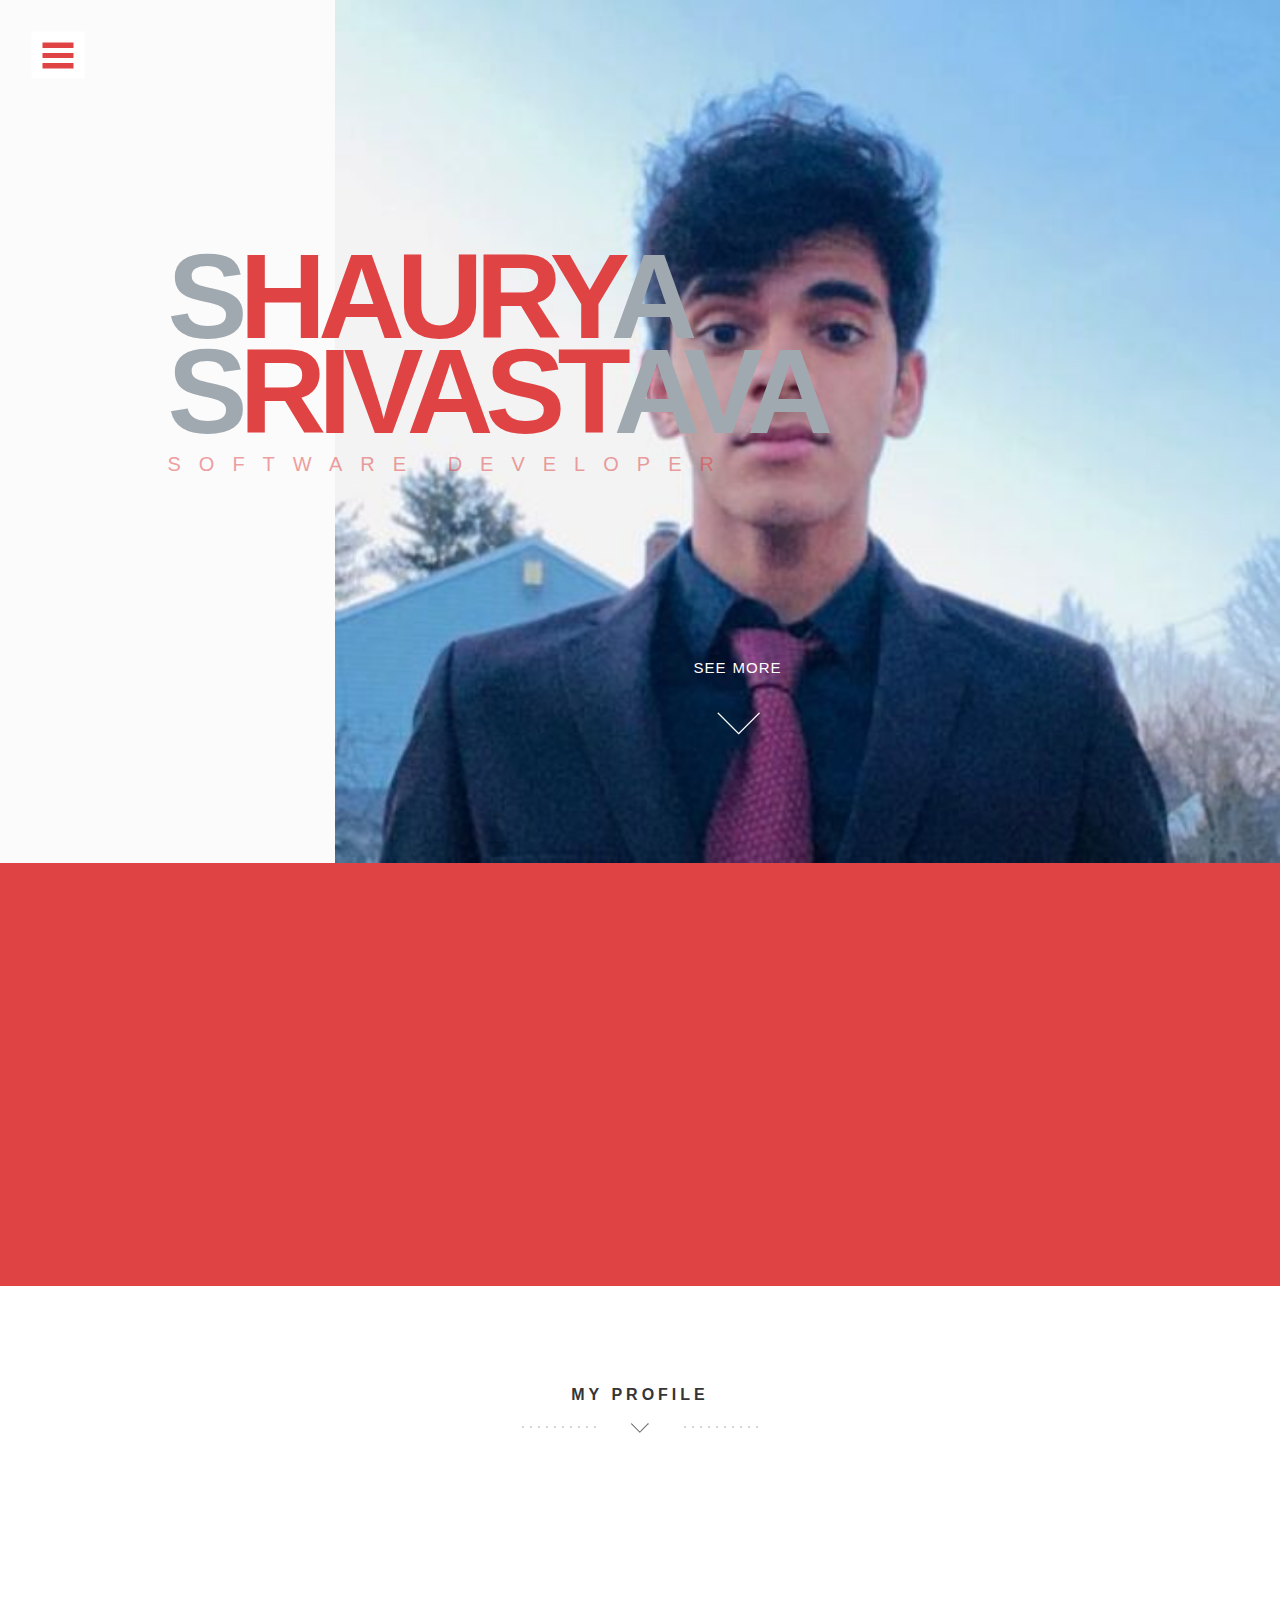
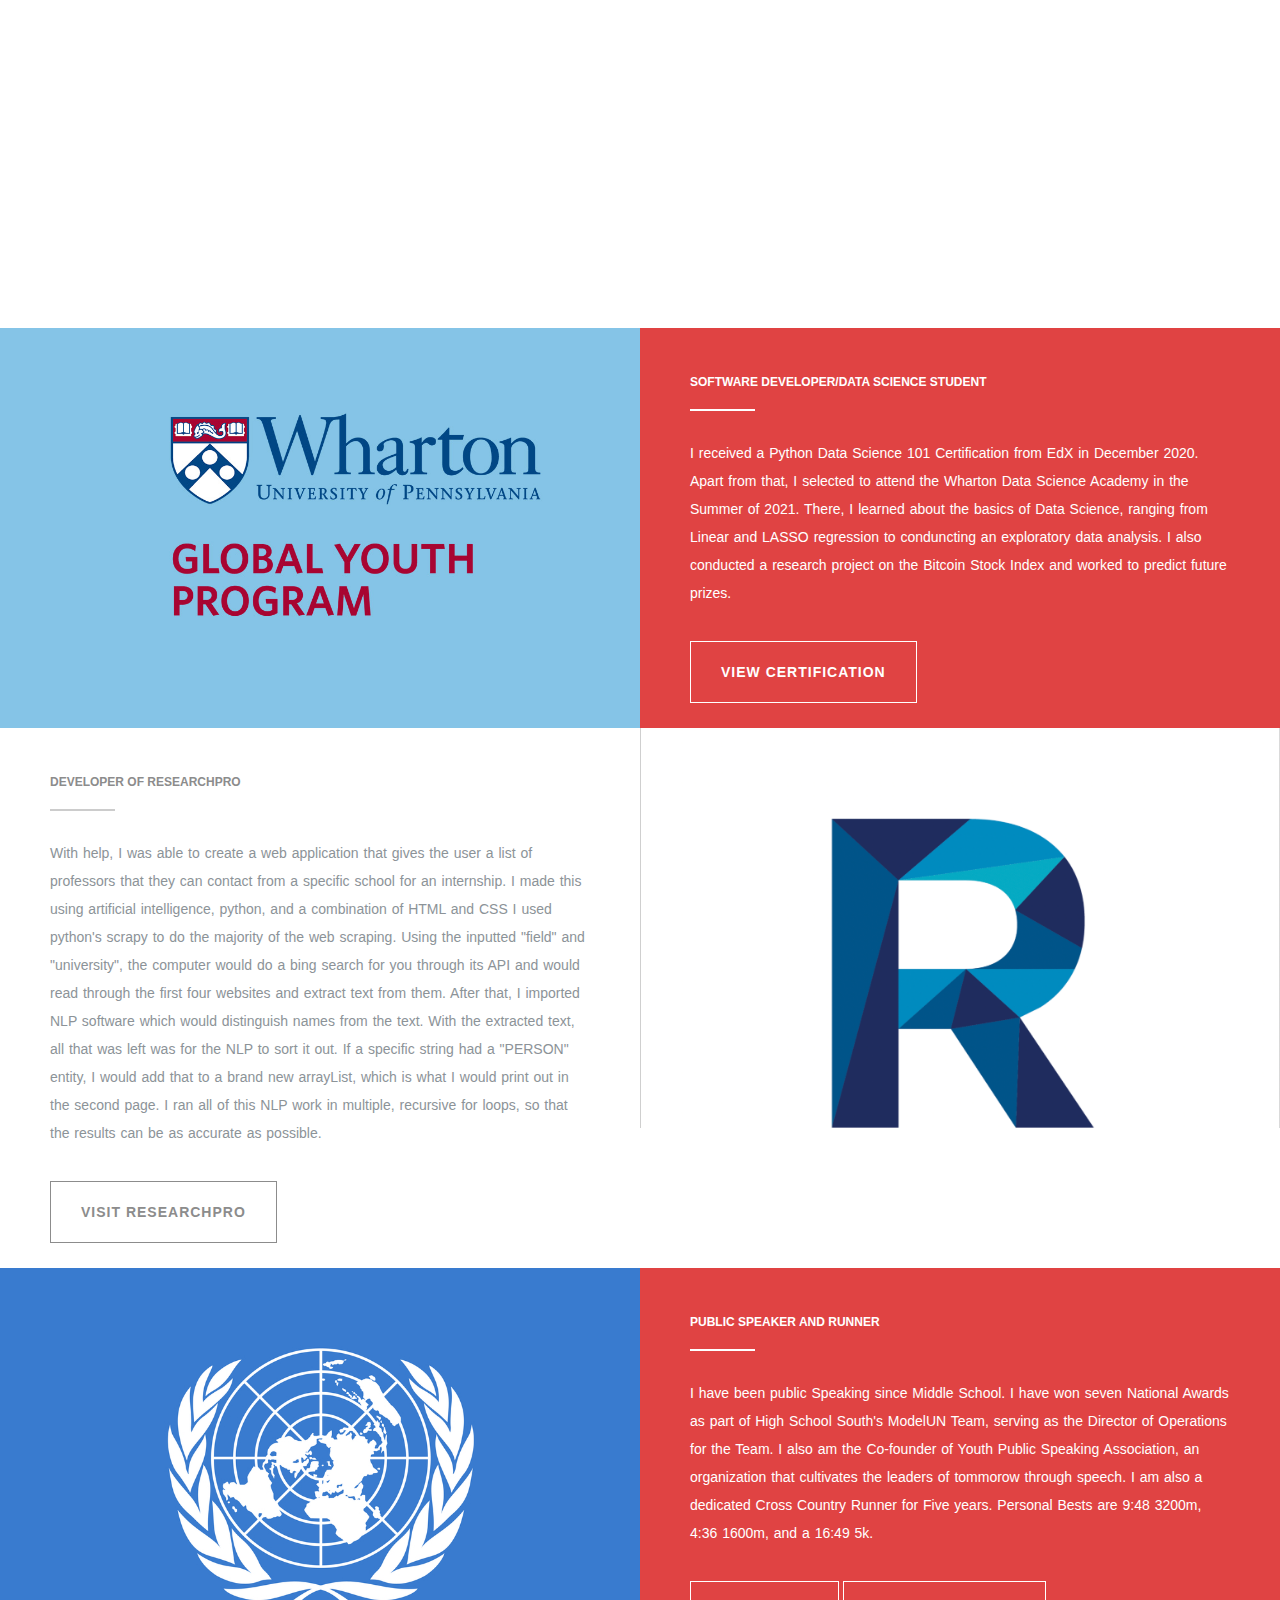
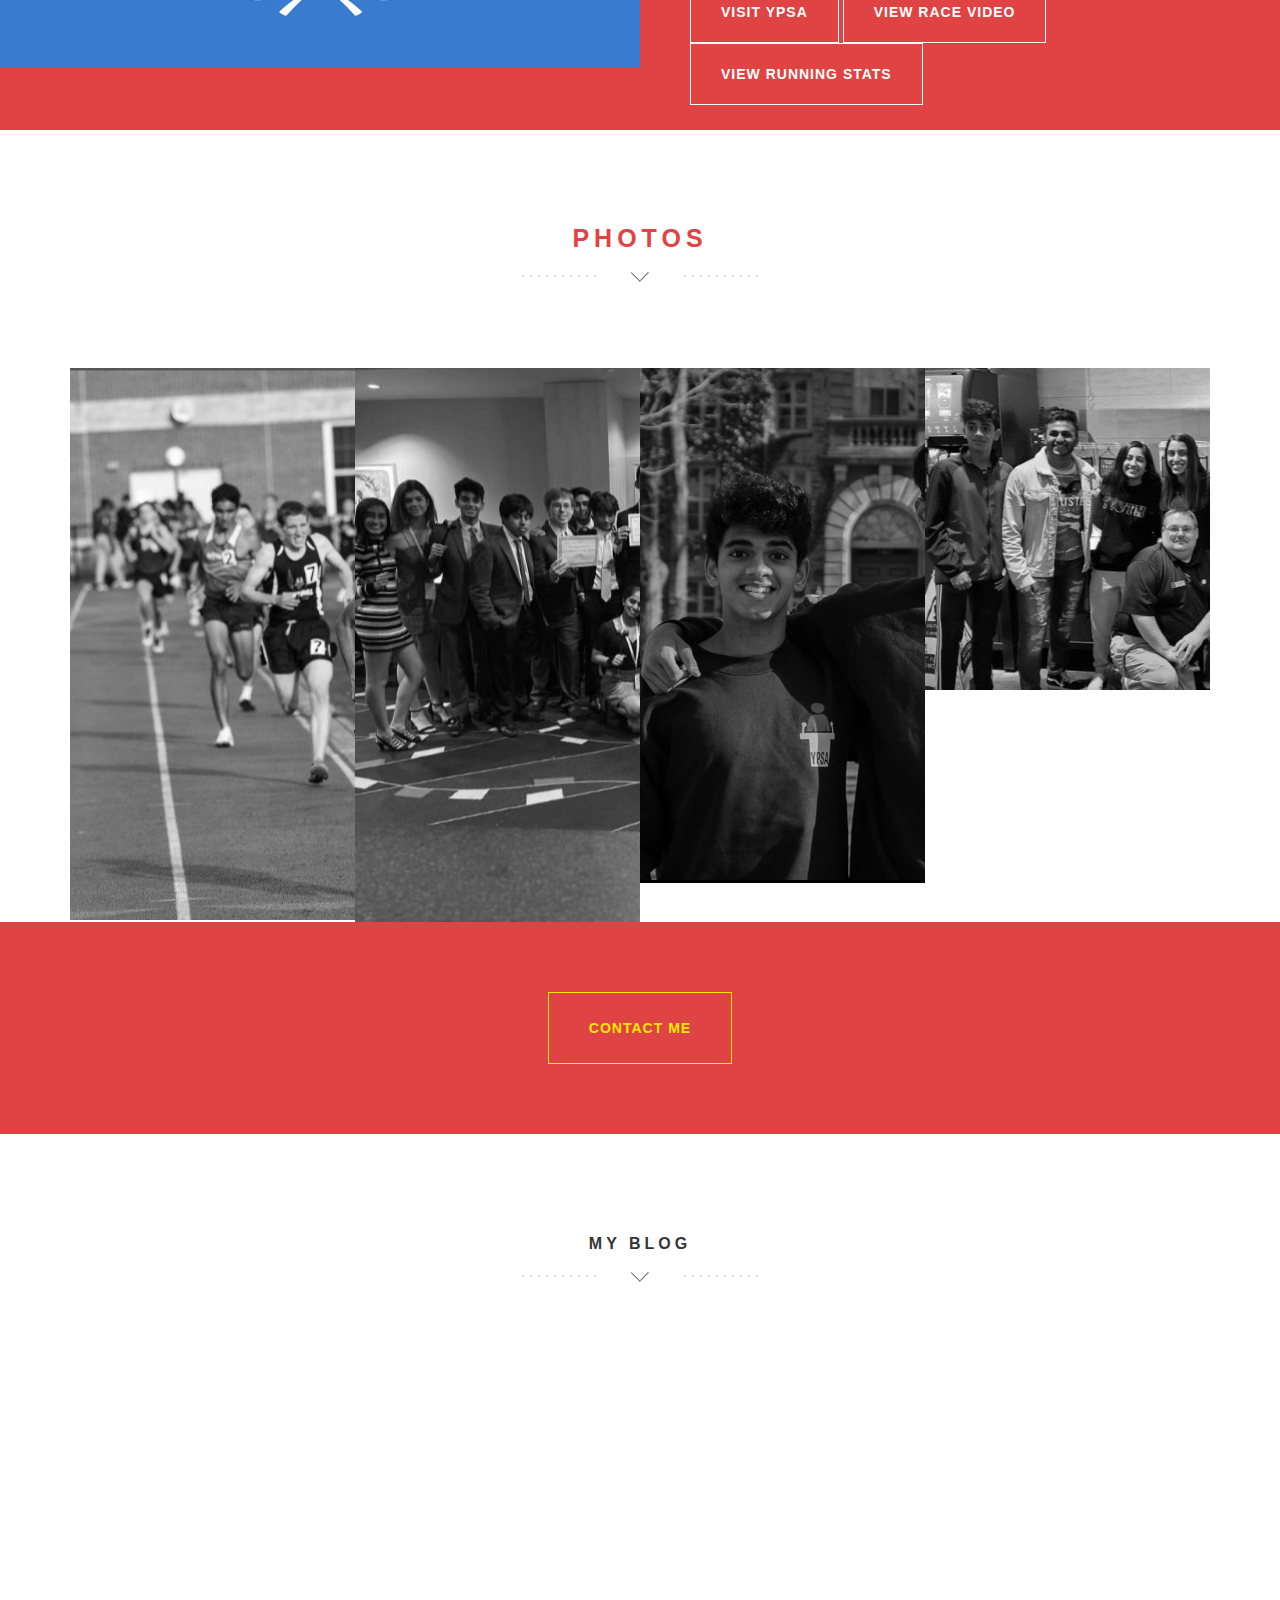
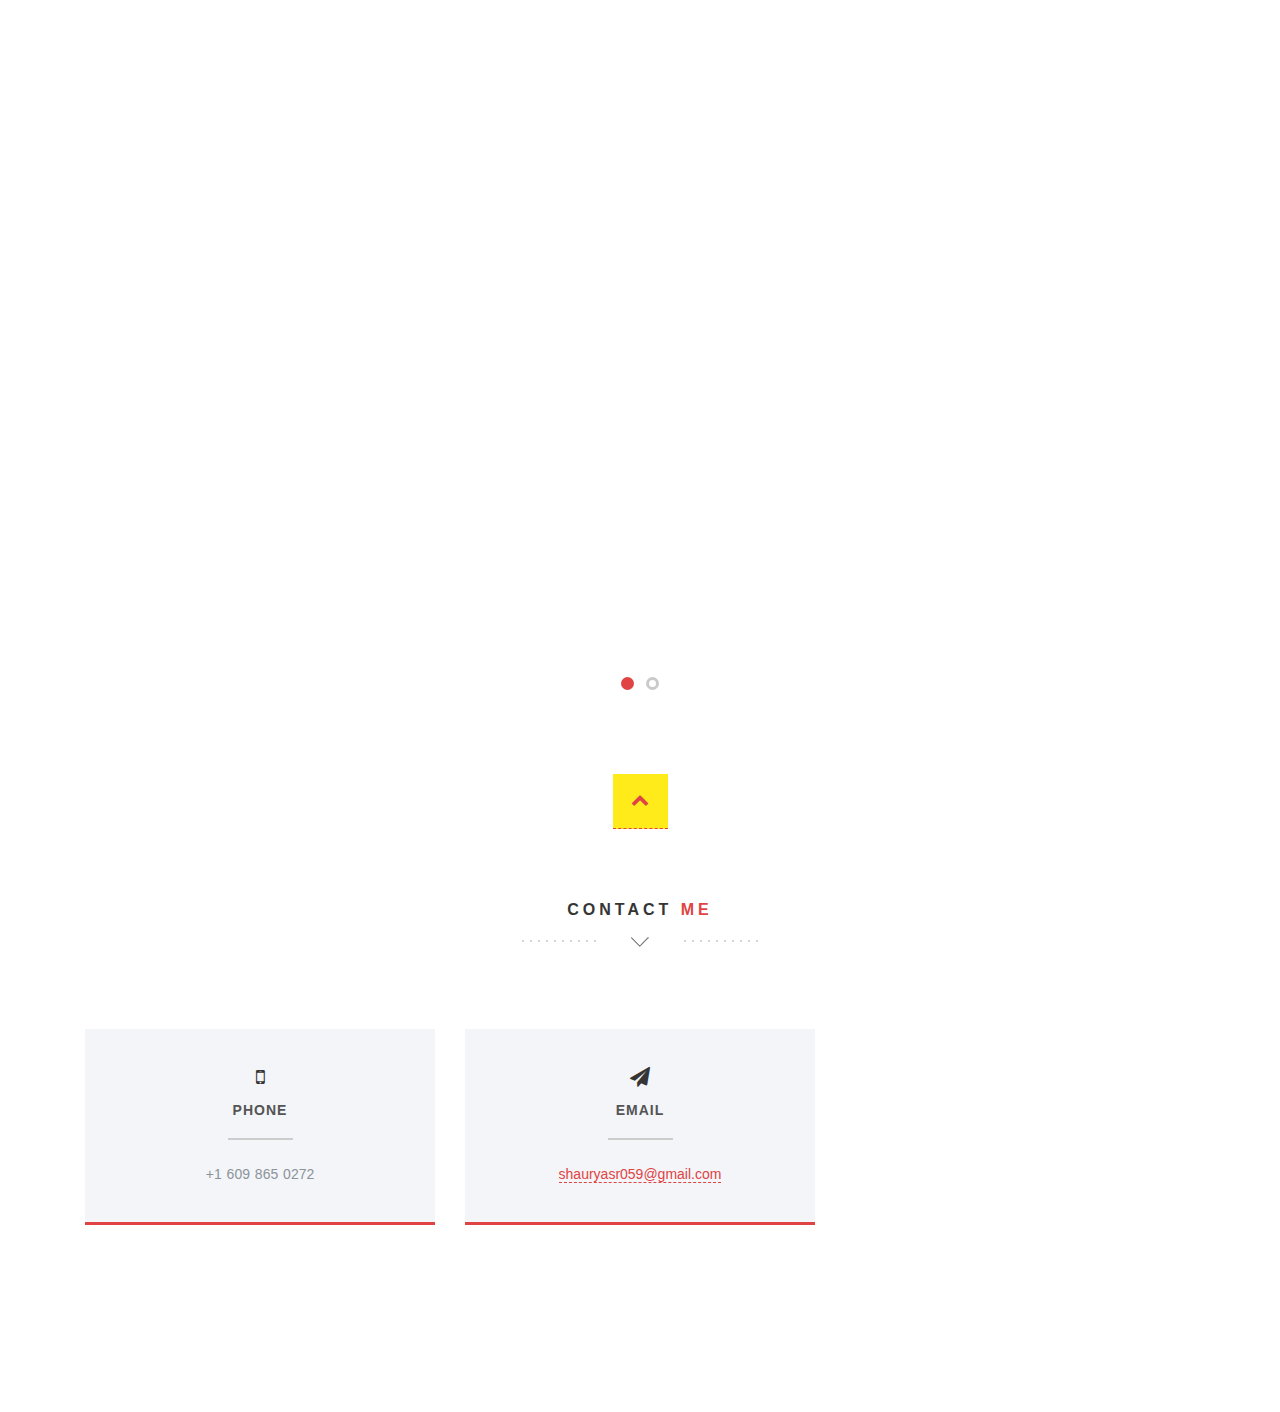
==== commit 23c86aa0: "adding milesplit button" ====
--- a/index.html
+++ b/index.html
@@ -195,7 +195,8 @@
 					<p>I have been public Speaking since Middle School. I have won seven National Awards as part of High School South's ModelUN Team, serving as the Director of Operations for the Team.
             I also am the Co-founder of Youth Public Speaking Association, an organization that cultivates the leaders of tommorow through speech. I am also a dedicated Cross Country Runner for Five years. Personal Bests are 9:48 3200m, 4:36 1600m, and a 16:49 5k.</p><br><!-- About Text 3 -->
 					<a href="https://www.youthpsa.com" class="weight-outline-btn">Visit YPSA</a><!-- read more button  -->
-          <a href="https://youtu.be/TSwu4CPQAK0" class="weight-outline-btn">View Race Video</a>					
+          <a href="https://youtu.be/TSwu4CPQAK0" class="weight-outline-btn">View Race Video</a>
+          <a href="https://nj.milesplit.com/athletes/8281563-shaurya-srivastava/stats" class="weight-outline-btn">View Running Stats</a>						
 				</div>
 			</div>
 		</div>
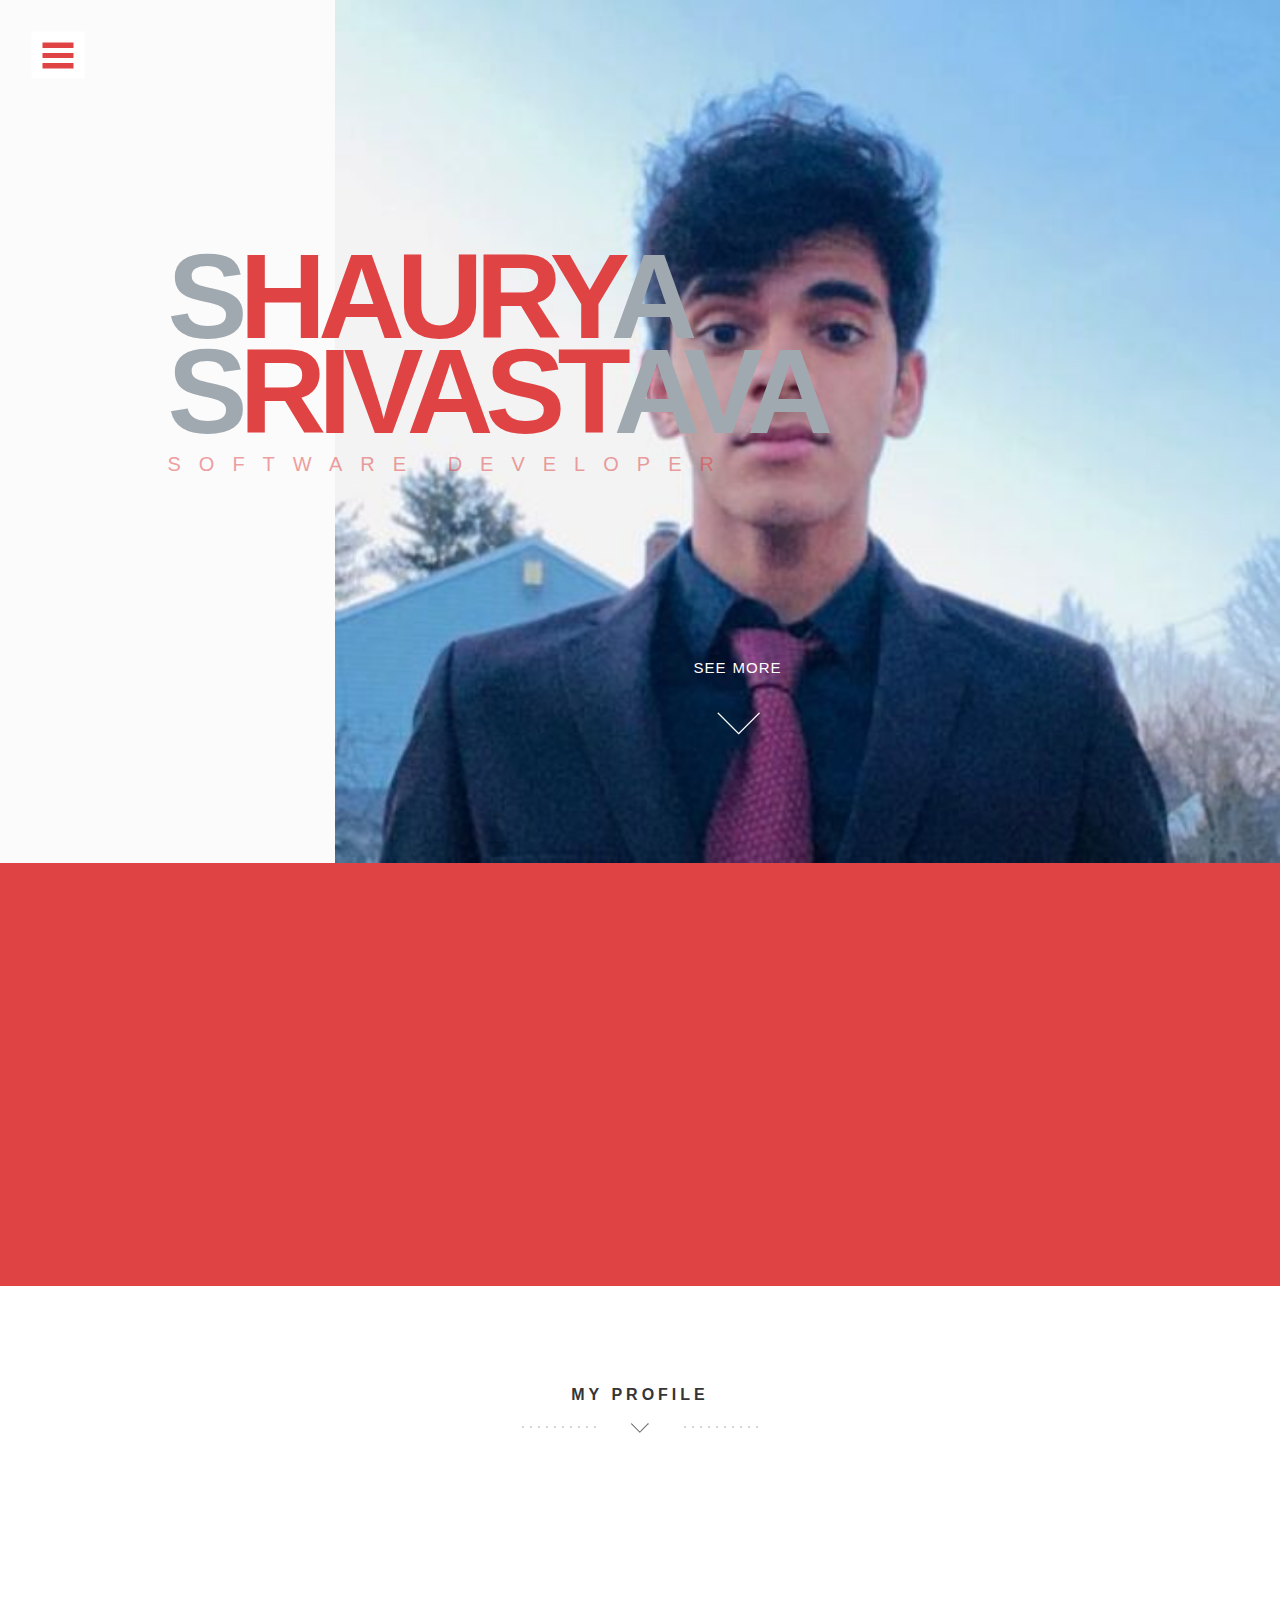
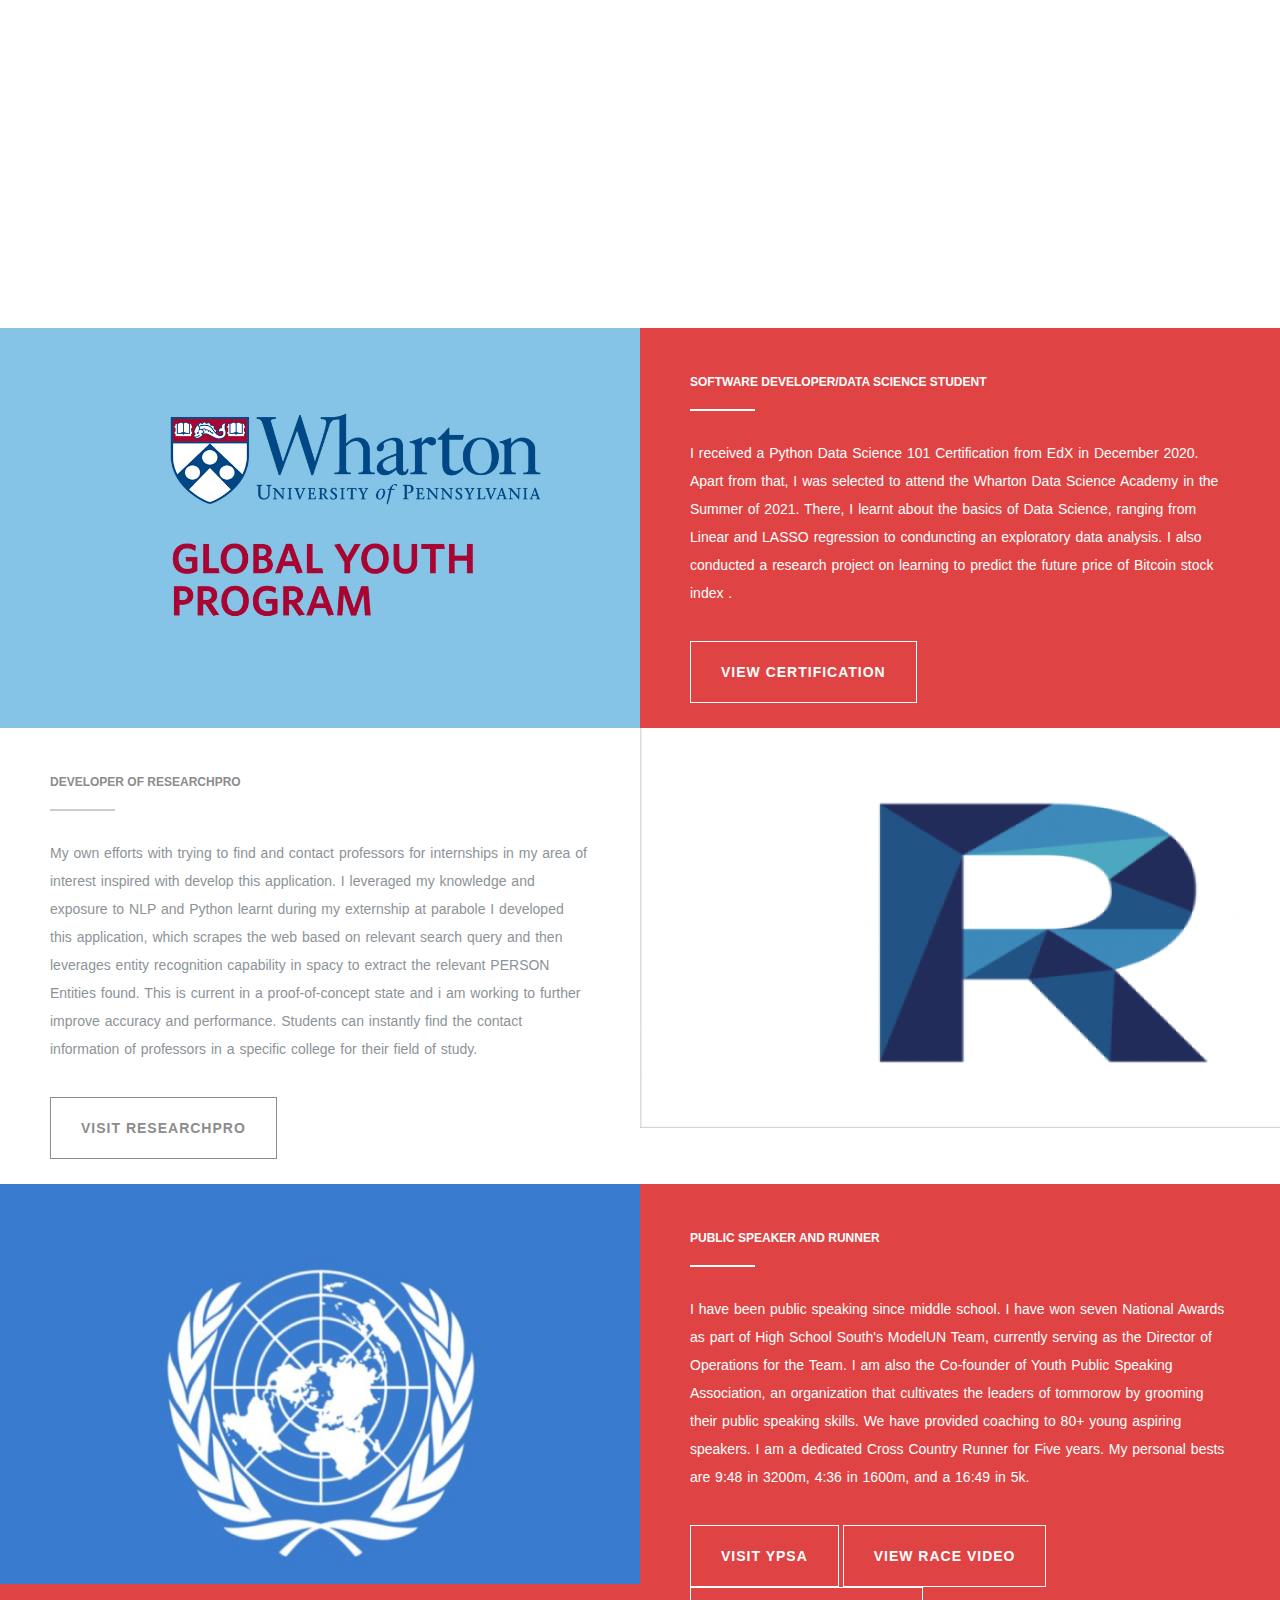
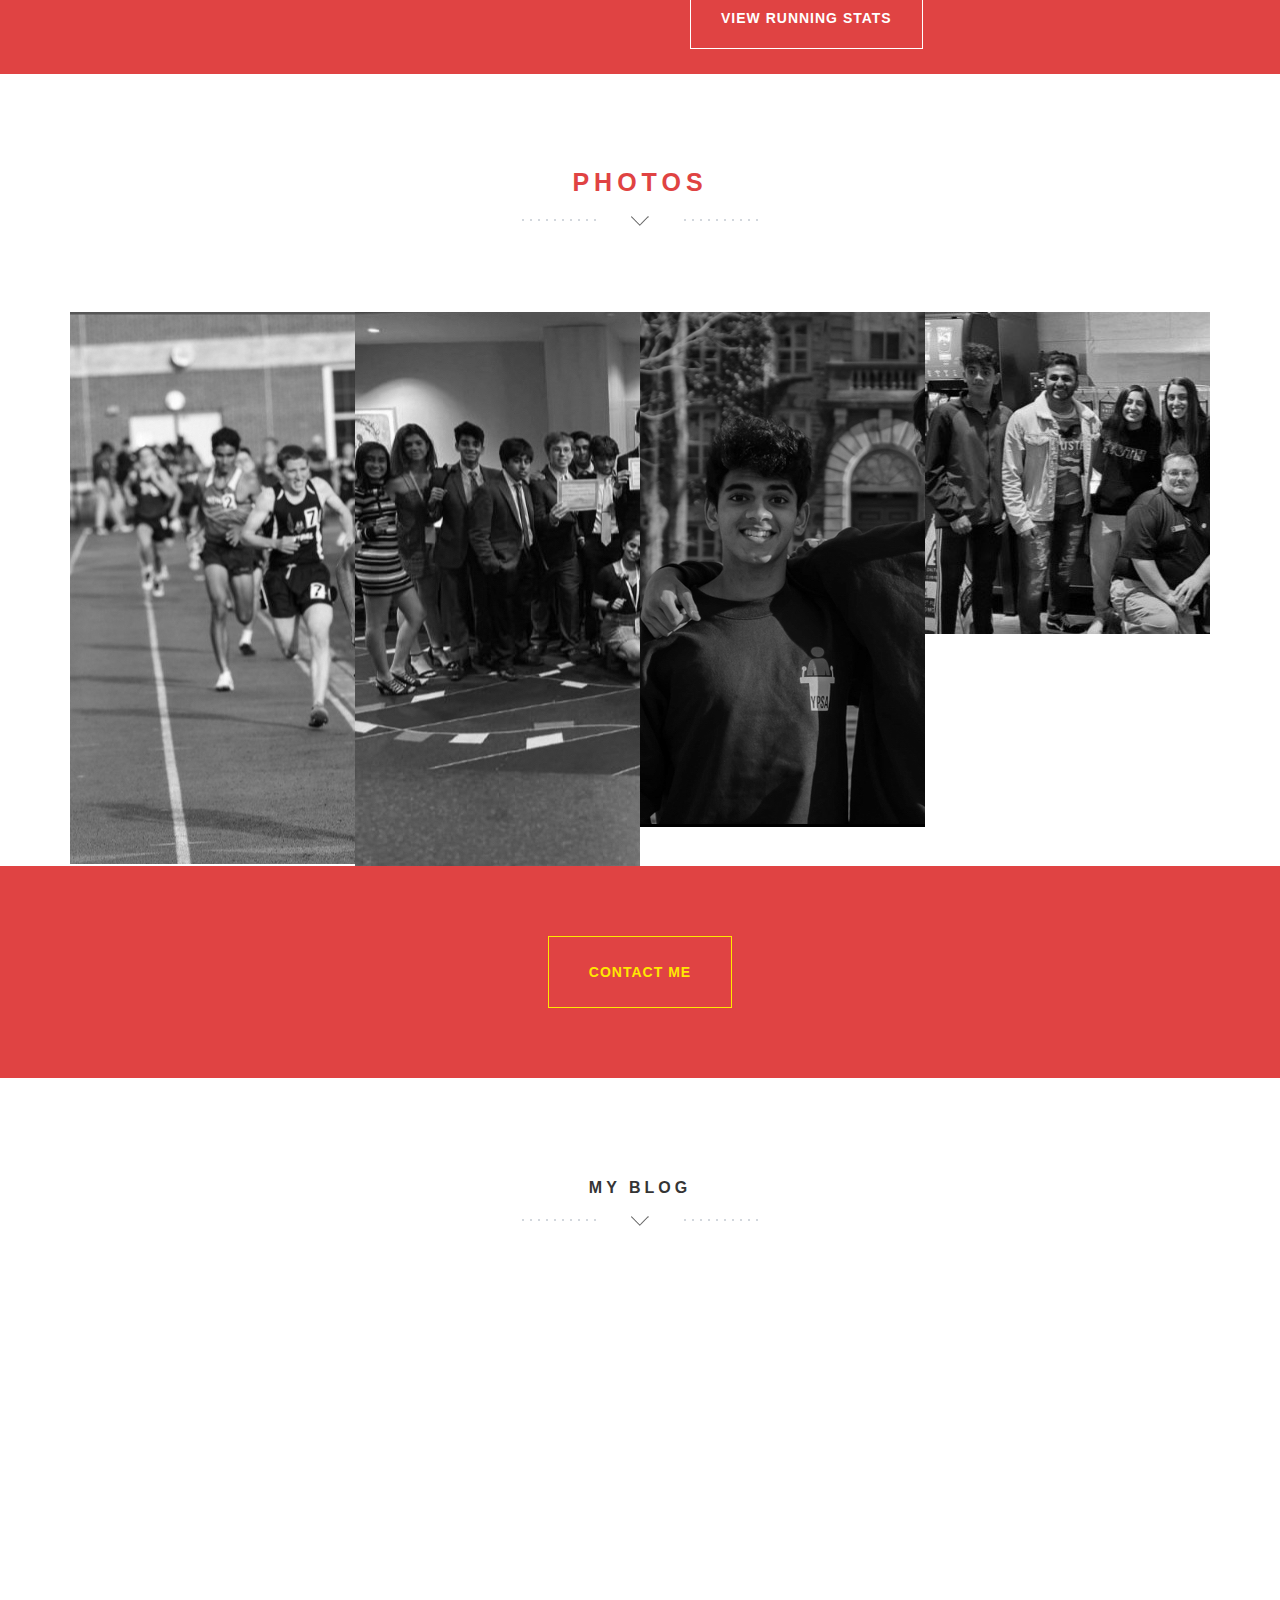
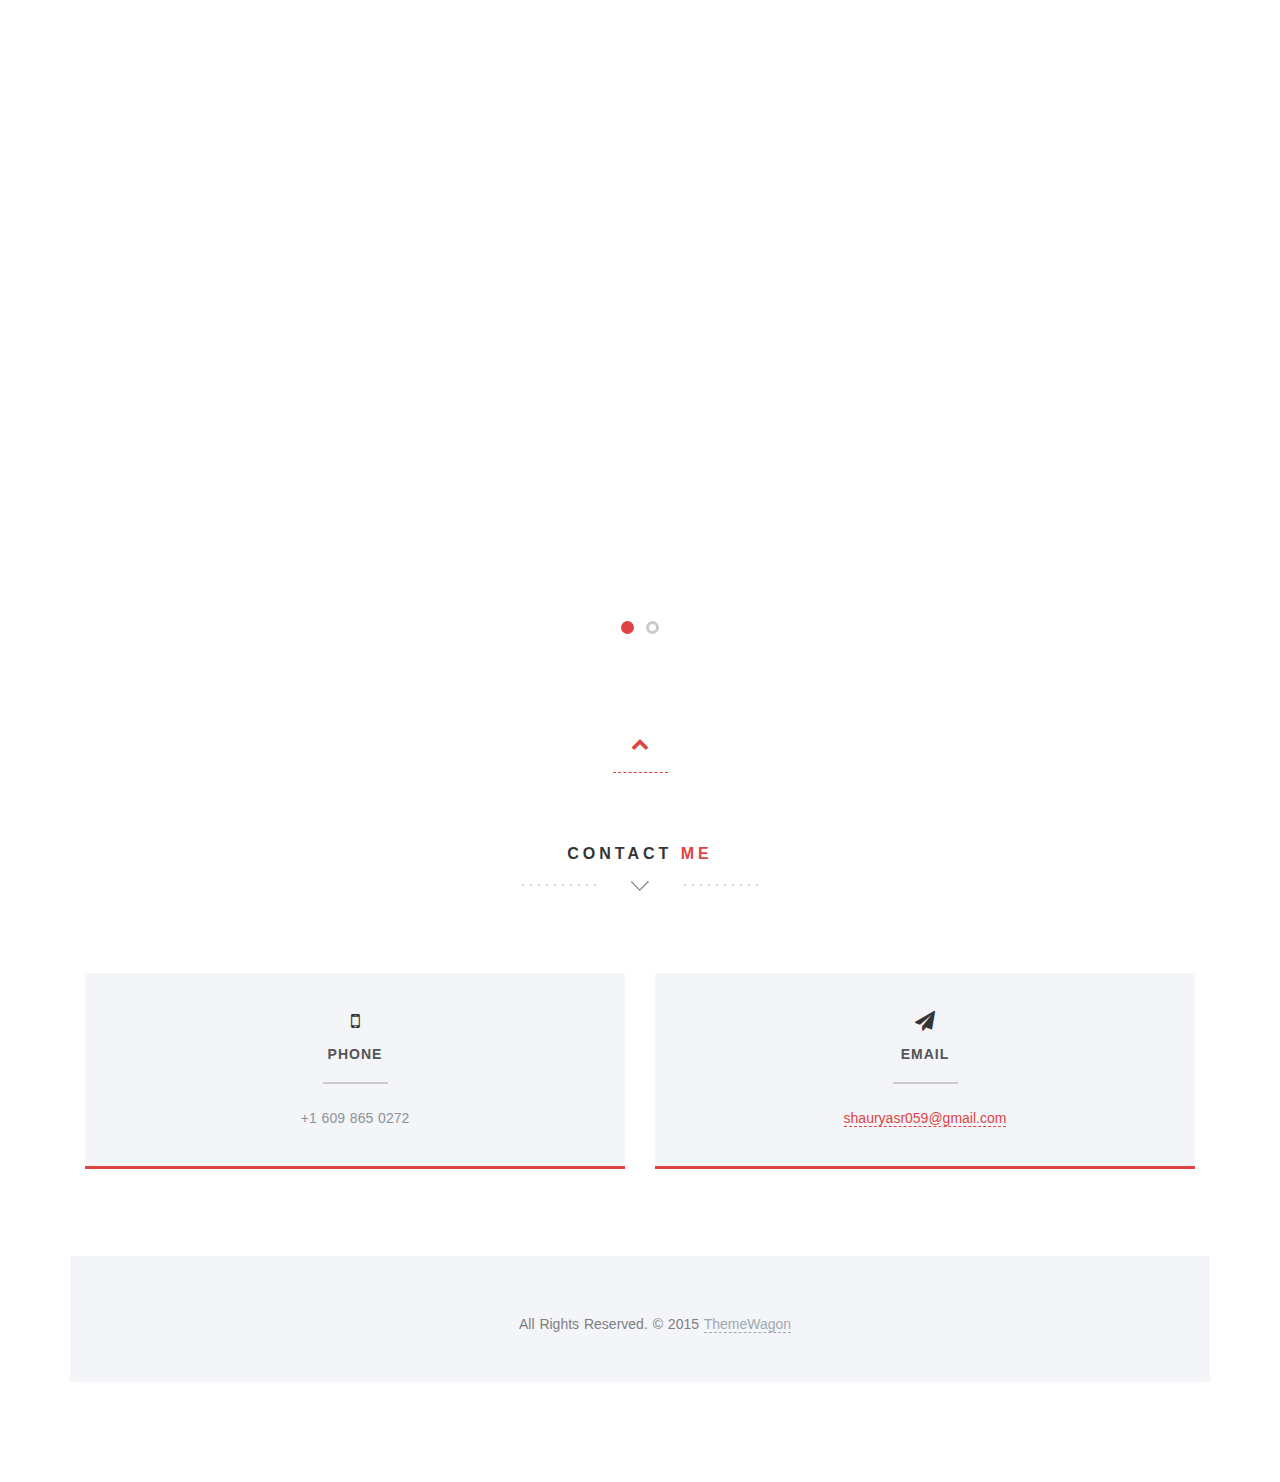
==== commit fefee6e5: "updated text" ====
--- a/index.html
+++ b/index.html
@@ -103,7 +103,7 @@
               <div class="col-md-8 col-md-offset-2 wp1">
                 <h1 class="arrow">A little <span>about</span> me</h1><!-- Headline -->
 				<!-- about / welcome text -->
-                <p>I am a public speaker, runner, and software developer. I am a high school student seeking to pursue something in the intersection between finance and technology. </p>
+                <p>I am a software developer, public speaker and a runner. I am a rising senior and seeking to pursue a career in technology. I am especially interested in application of technology in finance. </p>
                 <h1 style="color: wheat;"> <a href="shauryaresume.pdf">View Resume</a></h1>
               </div>
             </div>
@@ -163,9 +163,8 @@
 				</div>
 				<div class="col-md-6 about-text">
 					<h6>Software Developer/Data Science Student</h6><!-- headline-->
-					<p>I received a Python Data Science 101 Certification from EdX in December 2020. Apart from that, I selected to attend the Wharton Data Science Academy in the Summer of 2021. There, I learned about the basics of Data Science,
-            ranging from Linear and LASSO regression to conduncting an exploratory data analysis. I also conducted a research project on the Bitcoin Stock
-            Index and worked to predict future prizes. 
+					<p>I received a Python Data Science 101 Certification from EdX in December 2020. Apart from that, I was selected to attend the Wharton Data Science Academy in the Summer of 2021. There, I learnt about the basics of Data Science,
+            ranging from Linear and LASSO regression to conduncting an exploratory data analysis. I also conducted a research project on learning to predict the future price of Bitcoin stock index . 
           </p><br><!-- About Text 1 -->
 					<a href="https://courses.edx.org/certificates/8b07a15a17204157bee6781477aeab36" class="weight-outline-btn">View Certification</a><!-- read more button  -->			
 				</div>
@@ -174,11 +173,7 @@
 			<div class="row">
 				<div class="col-md-6 about-text">
 					<h6>Developer of ResearchPro</h6><!-- Headline -->
-					<p>With help, I was able to create a web application that gives the user a list of professors that they can contact from a specific school for an internship. I made this using artificial intelligence, python, and a combination of HTML and CSS
-            I used python's  scrapy to do the majority of the web scraping. Using the inputted "field" and "university", the computer would do a bing search for you through its API and would read through the first four websites and extract text from them.
-        After that, I imported NLP software which would distinguish names from the text. With the extracted text, all that was left was for the NLP to sort it out. 
-        If a specific string had a "PERSON" entity, I would add that to a brand new arrayList, which is what I would print out in the second page. I ran all of this NLP work in multiple, recursive for loops, so that the results can be as accurate as possible. 
-          </p><br><!-- About Text 2 -->
+					<p>My own efforts with trying to find and contact professors for internships in my area of interest inspired with develop this application. I leveraged my knowledge and exposure to NLP and Python learnt during my externship at parabole I developed this application, which scrapes the web based on relevant search query and then leverages entity recognition capability in spacy to extract the relevant PERSON Entities found. This is current in a proof-of-concept state and i am working to further improve accuracy and performance. Students can instantly find the contact information of professors in a specific college for their field of study. </p><br><!-- About Text 2 -->
 					<a href="https://www.researchpro.app" class="weight-outline-btn">Visit ResearchPro</a>	<!-- read more button  -->				
 				</div>
 				<div class="col-md-6 nopadding features-intro-img">
@@ -192,8 +187,8 @@
 				</div>
 				<div class="col-md-6 about-text">
 					<h6>Public Speaker and Runner</h6><!-- Headline-->
-					<p>I have been public Speaking since Middle School. I have won seven National Awards as part of High School South's ModelUN Team, serving as the Director of Operations for the Team.
-            I also am the Co-founder of Youth Public Speaking Association, an organization that cultivates the leaders of tommorow through speech. I am also a dedicated Cross Country Runner for Five years. Personal Bests are 9:48 3200m, 4:36 1600m, and a 16:49 5k.</p><br><!-- About Text 3 -->
+					<p>I have been public speaking since middle school. I have won seven National Awards as part of High School South's ModelUN Team, currently serving as the Director of Operations for the Team.
+            I am also the Co-founder of Youth Public Speaking Association, an organization that cultivates the leaders of tommorow by grooming their public speaking skills. We have provided coaching to  80+ young aspiring speakers.  I am a dedicated Cross Country Runner for Five years. My personal bests are 9:48 in  3200m, 4:36 in 1600m, and a 16:49 in 5k.</p><br><!-- About Text 3 -->
 					<a href="https://www.youthpsa.com" class="weight-outline-btn">Visit YPSA</a><!-- read more button  -->
           <a href="https://youtu.be/TSwu4CPQAK0" class="weight-outline-btn">View Race Video</a>
           <a href="https://nj.milesplit.com/athletes/8281563-shaurya-srivastava/stats" class="weight-outline-btn">View Running Stats</a>						
@@ -436,14 +431,14 @@
             </div>
             <div class="row contact-details">
 			  <!-- Phone Number Box -->
-              <div class="col-md-4">
+              <div class="col-md-6">
                 <div class="dark-box box-hover">
                   <h2><i class="fa fa-mobile"></i><span>Phone</span></h2>
                   <p>+1 609 865 0272</p>
                 </div>
               </div>
 			  <!-- E-Mail Box -->
-              <div class="col-md-4">
+              <div class="col-md-6">
                 <div class="dark-box box-hover">
                   <h2><i class="fa fa-paper-plane"></i><span>Email</span></h2>
                   <p><a href="index.html#">shauryasr059@gmail.com</a></p>
@@ -457,9 +452,21 @@
         =========================== -->
 		
 		
-		<!-- ==========================
+<!-- ==========================
         FOOTER SECTION
         =========================== -->
+        <footer>
+          <div class="container">
+            <div class="row">
+              <div class="col-md-12 text-center">
+                <p>All Rights Reserved. &copy; 2015 <a href="http://www.themewagon.com">ThemeWagon</a>
+              </div>
+            </div>
+          </div>
+        </footer>
+		<!-- ==========================
+        FOOTER SECTION END
+        =========================== -->		
 
 	
     <!-- jQuery -->
@@ -485,38 +492,6 @@
 	<!-- Theme JavaScript Core -->
 	<script src="js/main.js"></script>
 	<script src="js/script.js"></script>
-
-	<!-- GOOGLE MAPS DATA -->
-    <script type="text/javascript">
-    // When the window has finished loading create our google map below
-        google.maps.event.addDomListener(window, 'load', init);
-    
-        function init() {
-            // Basic options for a simple Google Map
-            // For more options see: https://developers.google.com/maps/documentation/javascript/reference#MapOptions
-            var mapOptions = {
-                // How zoomed in you want the map to start at (always required)
-                zoom: 15,
-                
-                scrollwheel: false,
-
-                // The latitude and longitude to center the map (always required)
-                center: new google.maps.LatLng(40.68961985411178, -74.01618003845215), // New York 
-
-                // How you would like to style the map. 
-                // This is where you would paste any style found on Snazzy Maps.
-                styles: [	{		featureType:'water',		stylers:[{color:'#F2F2F2'},{visibility:'on'}]	},{		featureType:'landscape',		stylers:[{color:'#FFFFFF'}]	},{		featureType:'road',		stylers:[{saturation:-100},{lightness:45}]	},{		featureType:'road.highway',		stylers:[{visibility:'simplified'}]	},{		featureType:'road.arterial',		elementType:'labels.icon',		stylers:[{visibility:'off'}]	},{		featureType:'administrative',		elementType:'labels.text.fill',		stylers:[{color:'#ADADAD'}]	},{		featureType:'transit',		stylers:[{visibility:'off'}]	},{		featureType:'poi',		stylers:[{visibility:'off'}]	}]
-            };
-
-            // Get the HTML DOM element that will contain your map 
-            // We are using a div with id="map" seen below in the <body>
-            var mapElement = document.getElementById('googlemaps');
-
-            // Create the Google Map using out element and options defined above
-            var map = new google.maps.Map(mapElement, mapOptions);
-        }
-	
-    </script>
 	
 	<!-- TEXT ROTATOR SETTINGS -->
     <script type="text/javascript">
--- a/css/style.css
+++ b/css/style.css
@@ -937,7 +937,7 @@
 .up-btn {
 	width:55px;
 	height:55px;
-	background: rgba(255, 232, 1, 0.9);
+	background: rgba(255, 255, 255, 0.9);
 	display:block;
 	margin:0 auto;
 	color: #E04343;
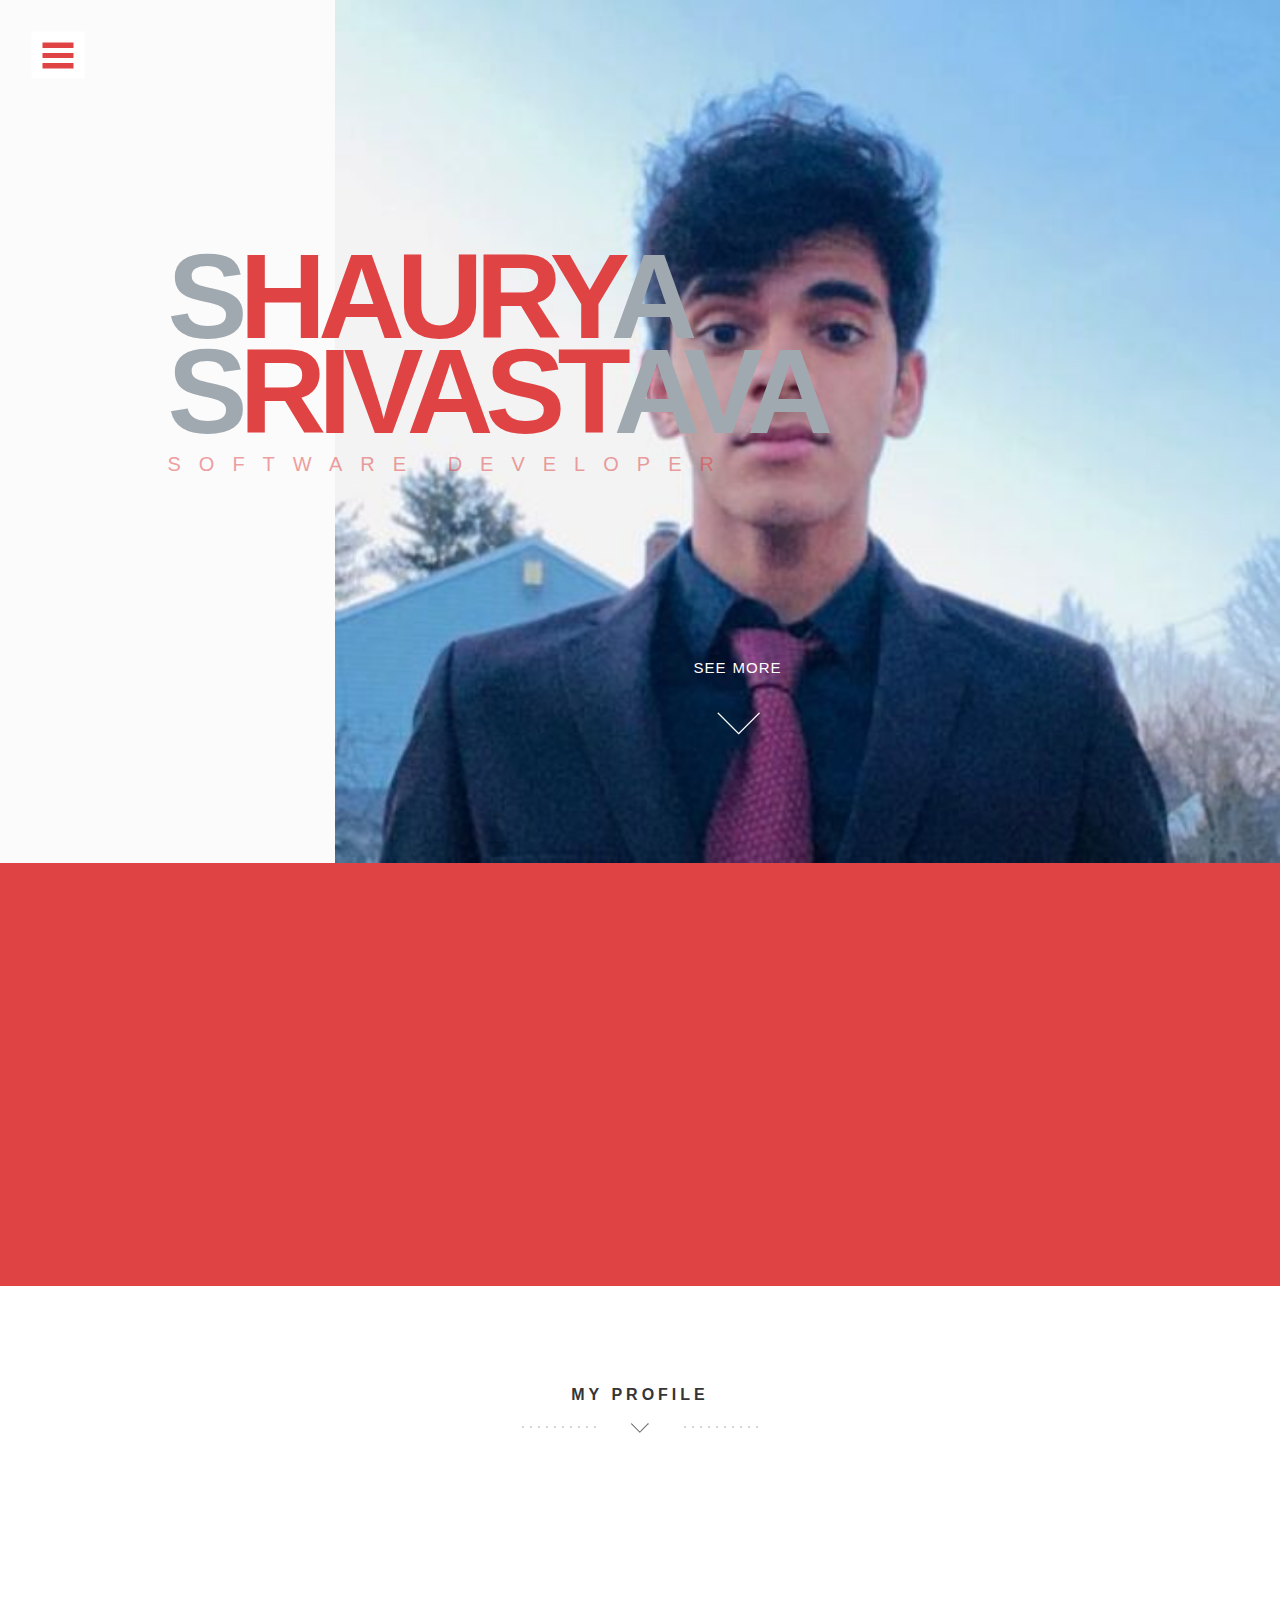
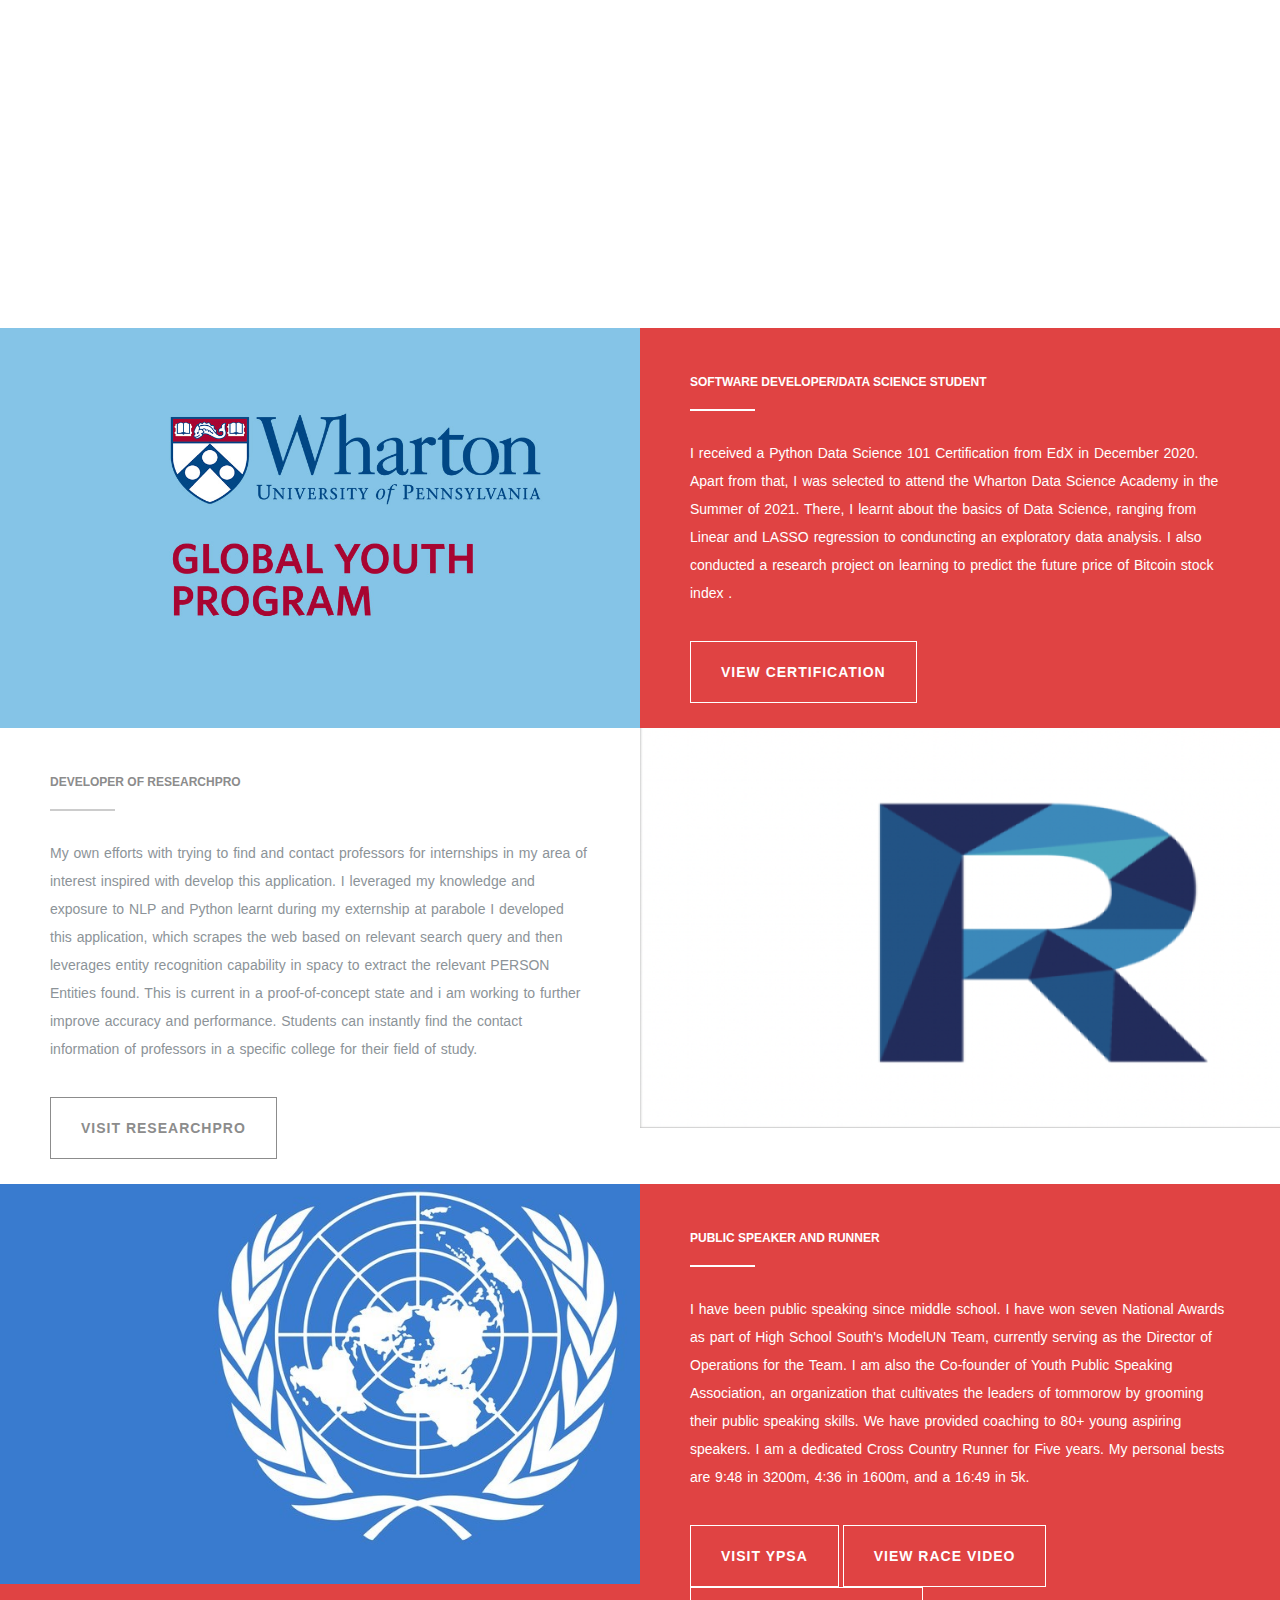
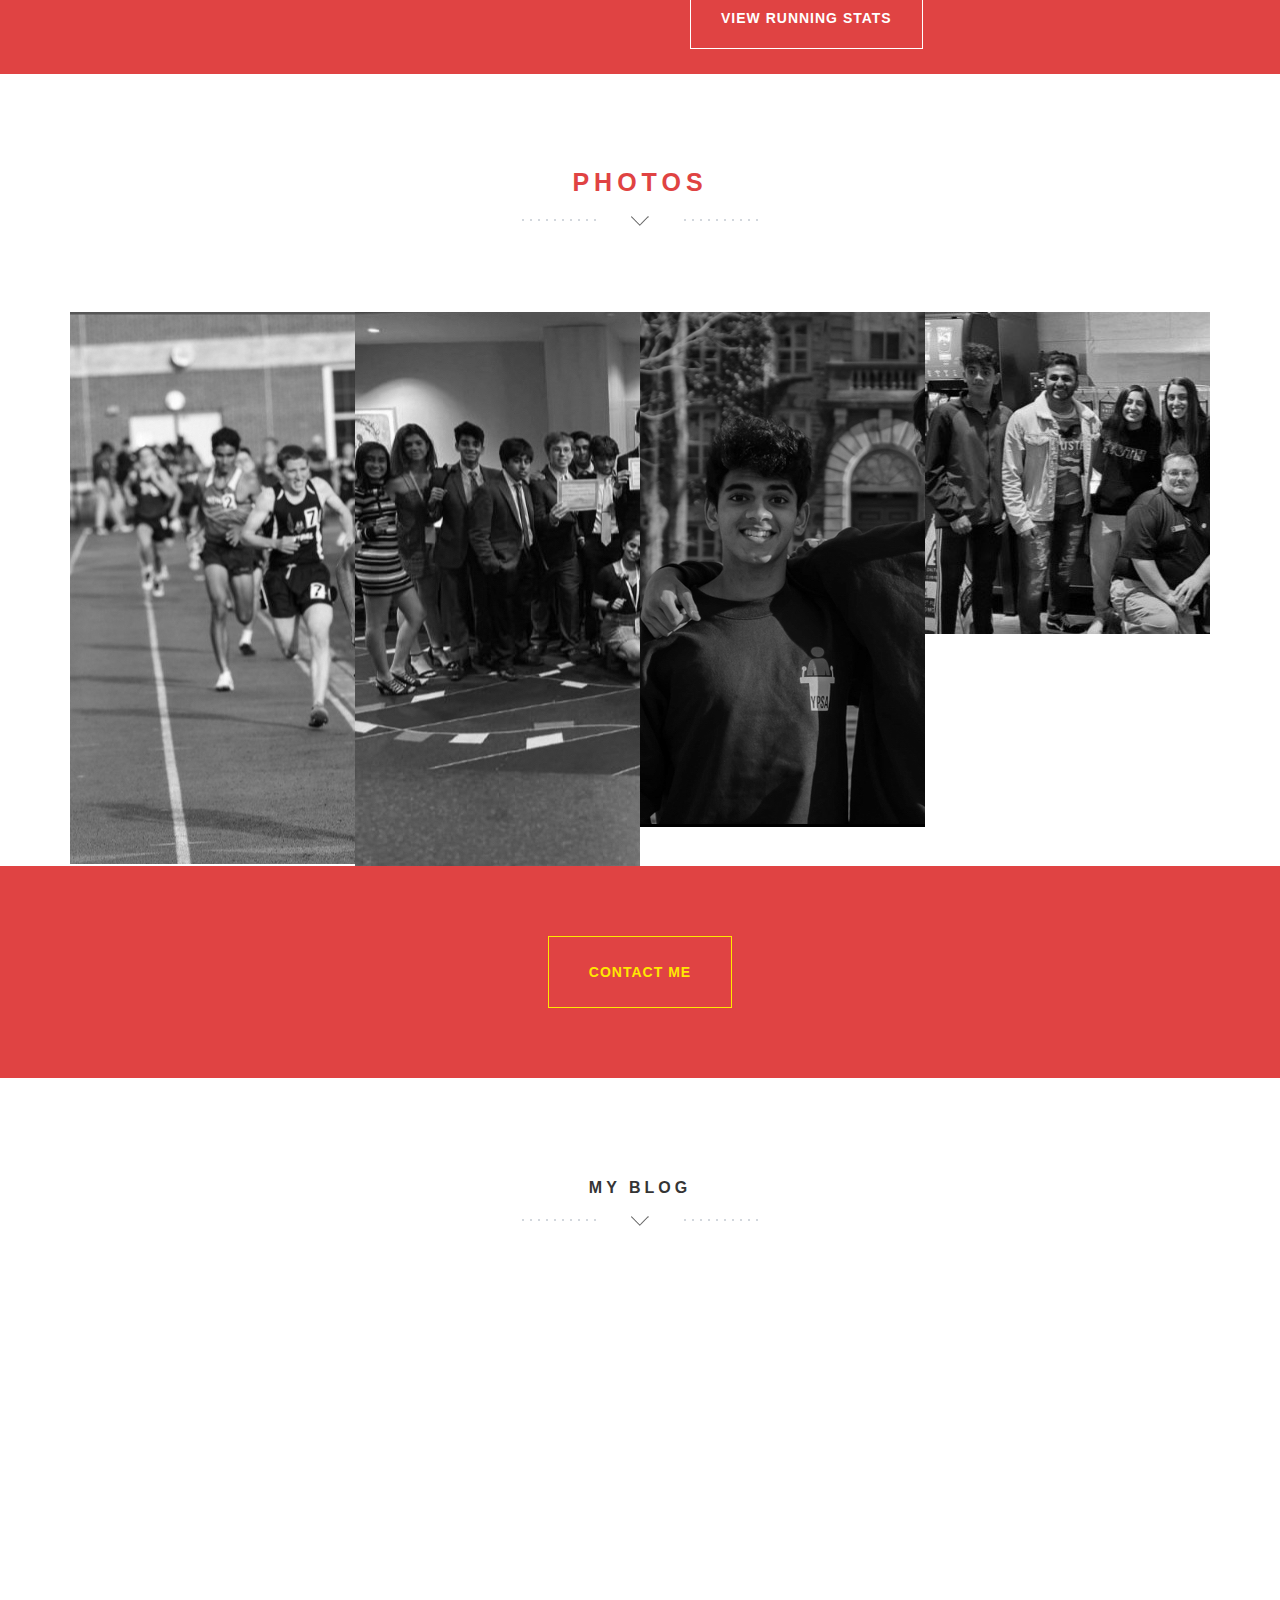
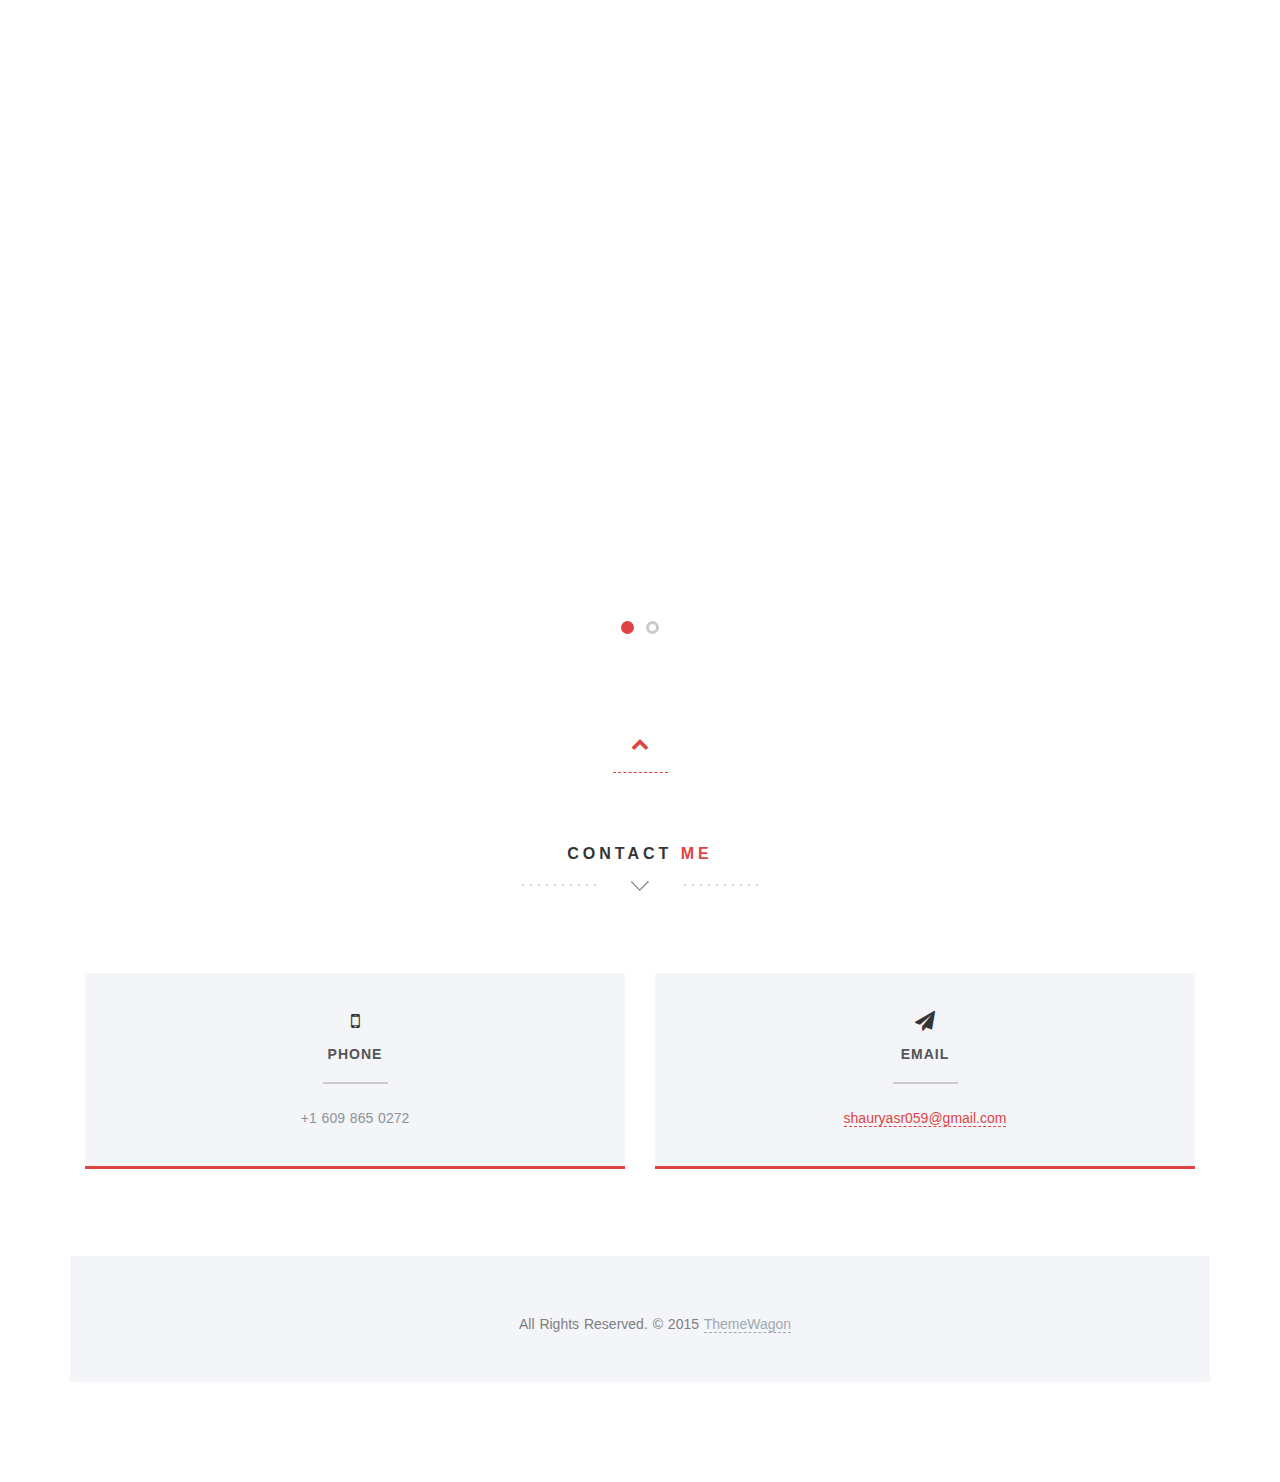
==== commit 1e69f3d6: "Update index.html" ====
--- a/index.html
+++ b/index.html
@@ -5,7 +5,7 @@
     <meta http-equiv="X-UA-Compatible" content="IE=edge">
     <meta name="viewport" content="width=device-width, initial-scale=1">
 	<!-- Website Title -->
-    <title>Shaurya Srivastava - Rising Senior at West Windsor Plainsboro South</title>
+    <title>Shaurya Srivastava - Rising High School Senior </title>
     <!-- Bootstrap -->
     <link href="assets/bootstrap/css/bootstrap.min.css" rel="stylesheet">
 	<!-- Font-Awesome -->
@@ -21,7 +21,7 @@
 	<!-- Animations -->
     <link href="css/animate.css" rel="stylesheet">
 	<!-- Custom Favicon -->
-	<link href="img/favicon.ico" rel="shortcut icon" type="image/x-icon" /> 
+	<!--<link href="img/favicon.ico" rel="shortcut icon" type="image/x-icon" /> -->
     <!-- HTML5 Shim and Respond.js IE8 support of HTML5 elements and media queries -->
     <!-- WARNING: Respond.js doesn't work if you view the page via file:// -->
     <!--[if lt IE 9]>
@@ -503,4 +503,4 @@
     </script>
 	
     </body>
-</html>+</html>
